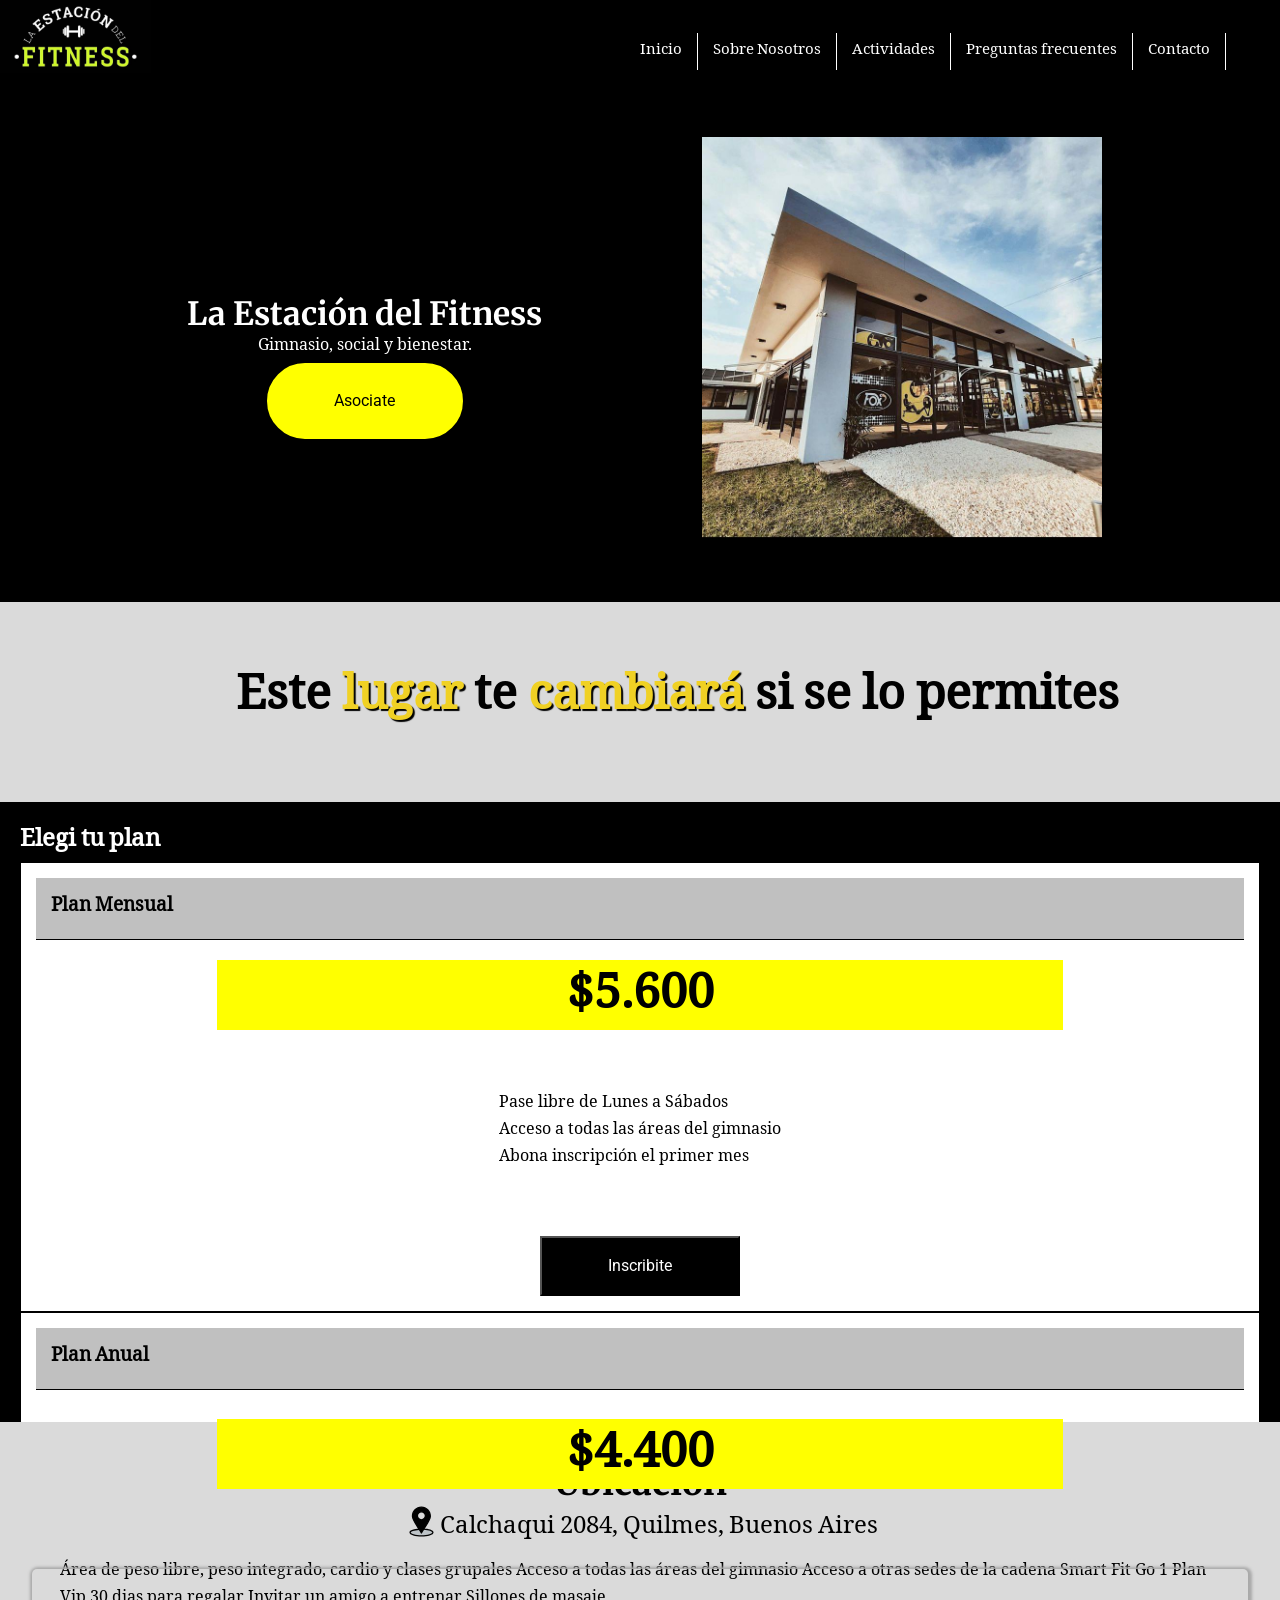
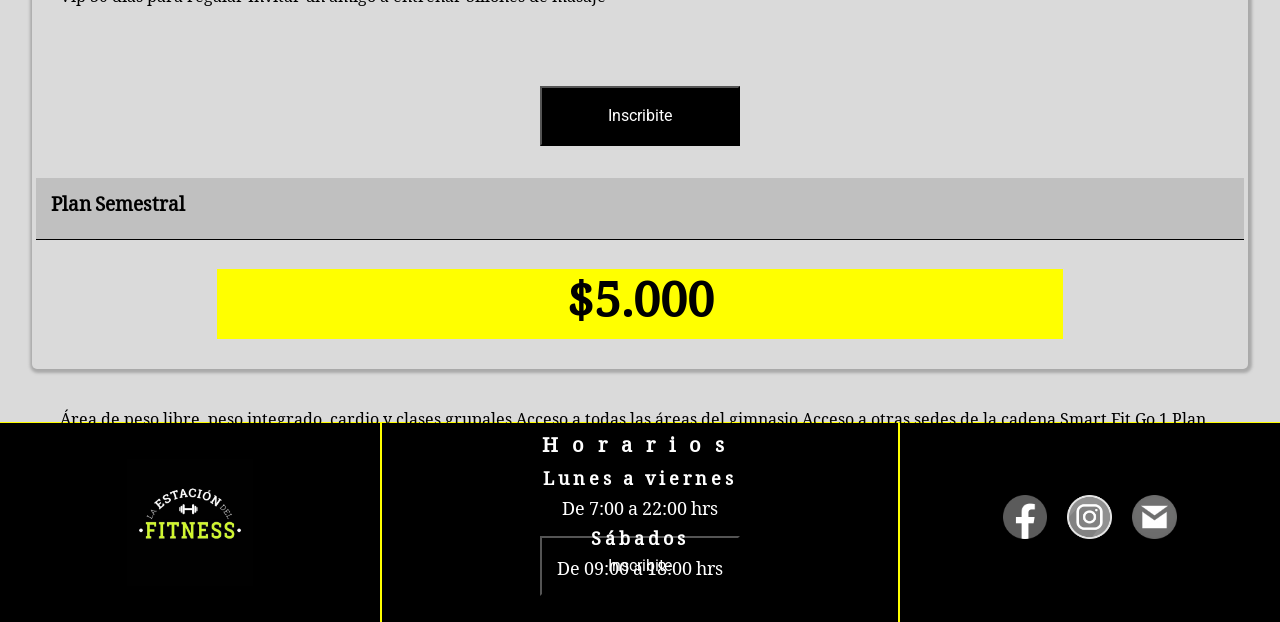
==== index.html @ 8109c22e "add readme" ====
<!DOCTYPE html>
<html lang="es">
<head>
    <meta charset="UTF-8">
    <meta http-equiv="X-UA-Compatible" content="IE=edge">
    <meta name="viewport" content="width=device-width, initial-scale=1.0">
    <link rel="stylesheet" href="./css/styles.css" type="text/css"/>
    <link rel="preconnect" href="https://fonts.googleapis.com">
    <link rel="preconnect" href="https://fonts.gstatic.com" crossorigin>
    <link href="https://fonts.googleapis.com/css2?family=Merriweather:wght@900&family=Noto+Serif+Ahom&family=Roboto:wght@700&display=swap" rel="stylesheet">
    <title>Inicio</title>
    <link rel="stylesheet" href="./bootstrap/css/bootstrap.min.css" type="text/css"/>
    <link rel="icon" type="image/png" sizes="32x32" href="./images/favicon-32x32.png">
    

</head>
<body>
    <header>
        <a href="#">
            <img class="logo" src="./images/logonav.jpeg" alt="la estación del fitness" >
        </a>
        <nav class="barradenav">  
            <ul class="menu">
                <li><a href="index.html">Inicio </a>  </li>
                <li><a href="./pages/sobrenosotros.html">Sobre Nosotros </a>  </li>
                <li><a href="./pages/horarios.html">Actividades</a>  </li>
                <li><a href="./pages/faq.html">Preguntas frecuentes </a>  </li>
                <li><a href="./pages/contacto.html">Contacto </a> </li>
            </ul>
        </nav>
    </header>

    <!--seccion 1  presentacion-->
    <main class="primerinicio">
        <div id="titulo">
            <h1> La Estación del Fitness </h1>
            <p> Gimnasio, social y bienestar.</p>
            <button class="asociate"> Asociate </button>
        </div>
        <div class="imageninic">
            <img src="./images/ftini.jpeg" alt="foto del Gimnasio por fuera">
        </div>
    </main>

    <!--seccion 2, frase -->
    <section class="frase">
        <h2 class="textfrase"> Este <span class="yellow"> lugar </span> te <span class="yellow">cambiará </span> si se lo
            permites </h2>
    </section>


    <section class="conteiner planes">
        
        <div class="row justify-content-around text-center">
            <h2 class="pb-4" style="color: white;"> Elegi tu plan </h2>
            <div class=" p-0  pb-3 col-md-3 col-10 plan">
                <h3 class="color-cont pt-3"  > Plan Mensual </h3>
                <h2 class="price"> $5.600</h2> 
                     <p class="plandesc">  Pase libre de Lunes a Sábados
                    <br>
                    Acceso a todas las áreas del gimnasio
                    <br> 
                    Abona inscripción el primer mes</p>
                <button class="suscribe"> Inscribite </button>
            </div>
            <div class=" p-0 pb-3 col-md-4 col-10 plan">
                <h3  class="color-cont pt-3"> Plan Anual </h3>
                <h2 class="price"> $4.400</h2> 
                <p class="plandesc"> Área de peso libre, peso integrado, cardio y clases grupales

                    Acceso a todas las áreas del gimnasio
                    
                    Acceso a otras sedes de la cadena
                    
                    Smart Fit Go
                    
                    1 Plan Vip 30 dias para regalar
                    
                    Invitar un amigo a entrenar
                    
                    Sillones de masaje</p>
              <button class="suscribe"> Inscribite </button>

            </div>
            <div class="p-0 pb-3 col-md-3 col-10 plan">
                <h3  class="color-cont pt-3"> Plan Semestral </h3>  
                <h2 class="price"> $5.000</h2> 
                <p class="plandesc">
                    Área de peso libre, peso integrado, cardio y clases grupales
                
                    Acceso a todas las áreas del gimnasio
                
                    Acceso a otras sedes de la cadena
                
                    Smart Fit Go
                
                    1 Plan Vip 30 dias para regalar
                
                    Invitar un amigo a entrenar
                
                   
                </p>
                <button class="suscribe"> Inscribite </button>
  
            </div>
        </div>
    </section>


    <!-- Sección 4, ubicacion-->

    <section class="ubicacion">
       
        <div class="textubi">
            <h1> Ubicación</h1>
            <p class="contmap">
                <object data="./svg/location.svg" width="37" height="48"> </object>
        
                Calchaqui 2084, Quilmes, Buenos Aires
            </p>
        </div>
        
        <iframe class="mapa" src="https://www.google.com/maps/embed?pb=!1m18!1m12!1m3!1d3278.3575849874655!2d-58.28972338504735!3d-34.74658407257781!2m3!1f0!2f0!3f0!3m2!1i1024!2i768!4f13.1!3m3!1m2!1s0x95a32d96494617e9%3A0x972786e48674038!2sLa%20Estacion%20del%20Fitness!5e0!3m2!1ses-419!2sar!4v1677552877747!5m2!1ses-419!2sar" width="95%" height="400" style="border:0;" allowfullscreen="" loading="lazy" referrerpolicy="no-referrer-when-downgrade"></iframe>
       
    </section>


    <!-- footer dividido en 3 -->
        <footer>
            <!--logo -->
            <div class="imgb">
                <img src="./images/foto footer.jpeg" alt="logo la estacion" />
            </div>
            <!--horarios -->
            <div class="horario">
                <h3 class="titulohora"> Horarios</h3>
               
                <div class="timing">
                    <p> <span class="bold">Lunes a viernes</span> 
                        <br />
                        De 7:00 a 22:00 hrs
                        <br />
                        <span class="bold">Sábados</span>
                        <br>
                        De 09:00 a 18:00 hrs
                    </p>
                </div>
            </div>
         <!-- Aca van los logos de las redes con los sitios-->
            <div class="redes">
                <ul class="logos">
                    <li><a href="https://www.facebook.com/laestaciondelfitness/"><img src="./images/logofacebook.png"> </a> </li>
                    <li> <a href="https://www.instagram.com/laestaciondelfitness/?hl=es"><img src="./images/logoinstagram.png"> </a></li>
                    <li> <a href="https://mail.google.com/mail/u/0/#inbox?compose=GTvVlcSDbgwrLZQgXvMFlnFgGWBPthbGMtQdnLrNNsRrsMptcCsTjrXwWnxBNKFkZntnCSpPJJZlg"> <img src="./images/logogmail.png"> </a> </li>
                </ul>
            </div>
        </footer>

</body>    
</html>
---- css/styles.css ----
*{
    margin: 0px;
    padding: 0px;
    box-sizing: border-box;
    max-width: 1440 px;
}

body{
    background-color: #000 !important;
    color: white !important;
    font-family: 'Noto Serif Ahom', serif !important;
 
}

/********* organizacion***********
*** index ****** 
 nav
 presentacion
 frase
 frase y patio
 ubicacion
 footer

***** sobre nosotros *********
titulo
parrafo
sabias que
share

****************/

/*------------------------------------------------------------------------*/
/*index*/
/********* Parte de nav ****************/

header{
    display: flex;

}
.barradenav{
    display: flex;
    flex-direction: row;
    justify-content: center;
    align-items: center;
    box-sizing: border-box;
    width: 100%;
}

.barradenav .menu{
    display: flex;
    flex-direction: row;
    justify-content: end;
    width: 86%; 

}

.logo{
    width: 30%;
    display: block;
    height: auto;
}



.menu li {
    list-style-type: none;
    color: white;
    display: inline-block;
    font-size: 15px; 
    padding: 6px;
    margin-top: 30px;
    border-right: 1px;
    border-right-style: ridge;
    border-color: white;
    padding-right: 15px;
    padding-left: 15px;
}

a{
    color: white !important;
    text-decoration: none !important;
}

/********* Parte de presentacion ****************/

.primerinicio{
  width: 100%;
  display: flex;
  flex-direction: row;
  justify-content: center;
  align-items: center;
  padding: 18px;
  height: 529px;

}

#titulo {
    display: flex;
    flex-direction: column;
    justify-items: center;
    align-items:center;
    justify-content: center;
    width: 30%;
    padding-top: 60px;
    height: 80%;
    text-align: center;
   
}

.imageninic img{
    width: 100%;
    height: 80%;
    max-width: 400px;
}
.imageninic{
    display: flex;
    align-items: center;
    justify-content: end;
    width: 41%;
    margin-left: 40px;

}
#titulo h1{
    font-family: 'Merriweather', serif ;
}
#titulo p {
    font-family: 'Noto Serif Ahom', serif;

}

  #titulo button{
    background-color: yellow;
    border: 2px;
    border-style: solid;
    font-size: 1rem;
    width: 200px;
    height: 80px;
    border-radius: 50px !important;
    font-family: 'Roboto', sans-serif !important;
}

#titulo button:hover{
    background-color: rgb(255, 208, 0);
}

/********* Parte de Frase****************/

.frase{
    display: flex;
    width: 100%;
    height: 200px;
    
    background-color: rgb(218, 218, 218);
    color: black;
  
    text-align: center;
    justify-content: center;  
    align-items: center;
    
}

.textfrase{
    font-size: 3rem;
    font-family: 'Noto Serif Ahom', serif;
    font-weight: 600;
    left: 37px;
    position: relative;
}

.yellow{
    color: rgb(240, 209, 36);
    text-shadow: 2px 2px 1px black;
    
}

/*
.frasep{
    height: 500px;
    width: 100%;
    display: flex;
    flex-direction: row;
    justify-content: space-evenly;
    align-items: center;
    padding: 18px;
 }

.textpa{
    display: flex;
    justify-content: center;
    align-items: center;
    font-size: 1.5rem;
    height: 80%;
    width: 40%;
    margin-right: 40px;
    text-align: center;
}

.imagenpatio{
    display: flex;
    align-items: center;
    justify-content: end;
    width: 41%;
    height: 80%;
    margin-left: 40px;
}

.imagenpatio img{
    width: 100%;
    height: 80%;
    max-width: 400px;
}

*/

/* PLANES */
.planes{
    height: 580px ;
    color: black;
    
}
.color-cont{
    background-color: #c0c0c0;
    width: 100%;
    padding: 15px;
    z-index: 1;
    border-bottom: 1px solid black;
}

.plan{
    height: 450px;
    background-color: white;
    border: 1px solid #000;
    padding: 15px;
    display: flex;
    flex-direction: column;
    align-items: center;
    justify-content: space-between;
    
}
.price{
    background-color: yellow;
    width: 70%;
    height: 70px;
    display: flex;
    align-items: center;
    justify-content: center;
    z-index: 2;
    position: relative;
    bottom: 20px;
    font-size: 3rem;
   
    padding-top: 10px;

 
}
.plandesc{
    padding: 24px;
    padding-top: 0px;
}

.suscribe{
    background-color: #000;
    color: white;
    width: 200px;
    height: 60px;
    font-size: 1rem;
    font-family: 'Roboto', sans-serif !important;

}

.suscribe:hover{
    opacity: 0.7;
}



/*UBICACION */
.ubicacion{
    display: flex;
    width: 100%;
    flex-wrap: wrap;
    height: 600px;
    justify-content: center;
    align-items: center;
    text-align: center;
    background-color: rgb(218, 218, 218);
    color: black;
}


.ubicacion h1{
    display: flex;
    align-self: flex-start;
    justify-self: center;
    
}


.contmap{
    display: flex;
    width: 100%;
   
    justify-content: center;
    align-items: center;
    text-align: center;
    background-color: rgb(218, 218, 218);
    color: black;
}

.contmap object{
    padding-bottom: 15px;
    
}

.mapa{
    position: relative;
    border-radius: 5px;
    box-shadow: 1px 1px 3px 3px darkgray;
    bottom: 30px;
}
.textubi{
    align-items: end;
    display: flex;
    justify-content: space-around;
    flex-direction: column;
    font-size: 1.5rem;
    width: 50%;
    height: 80%px;
    text-align: center;
}

.textubi h1{
    font-family: 'Merriweather', serif;
    align-self: center;
    padding-top: 15px;
}

/********* Parte de Footer****************/

footer{
    width: 100%;
    display: flex;
    height: 200px;
    align-items: center;
    justify-content: space-between;
    background-color: black;
    border-top: 1px solid yellow;
}



.imgb{
    width: 33%;
    height: 100%; 
    display: flex;
    align-items: center;
    justify-content: center;
}
footer img{
    width: inherit;
}

.horario{
    display: flex;
    flex-direction: column;
    justify-content: center;
    align-items: center;
    width: 45%;
    height: 100%;
    padding-bottom: 25px;
   
    text-align: center;
    border-left: 2px solid yellow;
    border-right: 2px solid yellow;
 
}
.titulohora{
    width: 70%;
    font-weight: 900;
    letter-spacing: 14px;
    font-size: 20px;
    text-transform:capitalize;
    align-self: center;
}

.bold{
    font-weight: 700;
    letter-spacing: 4px;
}

.timing{
    font-size: 18px;
    width: 100%;
    margin-top: 1px;
   
}
.redes{
    display: flex;
    justify-content: space-between;
    align-items: center;
    flex-direction: row;
    width: 33%;
}
.redes .logos{
    display: flex;
    justify-content: center;
    align-items: center;
    list-style-type: none;
      
}
.logos img{
   width: 100%;
   padding: 10px;
}

.logos li{
    width: 17%;
}

/****** SOBRE NOSOTROS *****/
.conteiner{
    margin: 20px;
   
   
}


.title {
    display: flex;
   width: 100%;
   align-items: center;
   justify-content: center;
   font-family: 'Merriweather', serif;
   font-size: 41px; 
   background-color: yellow;
   color: #000;
   text-align: center;
   margin-top: 20px;
   height: 90px;
}

.text {
    font-size: 25px;
}


.sn{
    
    height: 500px;
    width: 100%;
    display: flex;
    justify-content: center;
    align-items: center;
    
}

.sobrenos{
    
    width: 50%;
    height: 90%;
    font-weight: 700;  
}

.sabiasq{
    margin-top: 30px;
    font-size: 20px; 
}

.imagencont{
    width: 41%;
    height: 90%;
    align-self: flex-start;
    margin-left: 40px;
    max-width: 500px;
}
.imagencont img{
    width: 100%;
    height: 100%;
    
}


.titusab{
    width: 50%;
    background-color: yellow;
    color: black;
}
.cajasab{
    background-color: rgb(255, 254, 254);
    color: black;
    width: 50%;
    padding: 10px;
    box-sizing: border-box;
}
.share{
    margin-top: 30px;
    font-size: 20px; 
}

/***** HORARIOS ****/
.gridarea{
    display: grid;
    grid-template-areas: 
    "header"  
    "titulo" 
    "grilla" 
    "footer";
}
.tit{
    grid-area: titulo;
}
header{
    grid-area: header;
}
.foot{
    grid-area: footer;
}

.grid{
    grid-area: grilla;
    display: grid;
    grid-template-columns: 1fr 1fr 1fr;
    grid-template-rows: repeat(3, 30%) ;
    margin: 50px;
    align-items: center;
    justify-items: center;
    grid-gap: 70px;
    column-gap: 90px;
  
}
.item{
    width: 100%;
    height: 100%;
    text-align: justify;
    display: flex;
    align-items: center;
    flex-direction: column;

}
.text_item{
    text-align: center;
    margin: 15px;
    margin-bottom: 5px;
}
.itemimg{
    width: 250px;
    height: 200px;
}



/**** PREGUNTAS FRECUENTES***/

.pregs{
    margin: 15px;

    margin-top: 6px;
    margin-left: 90px;
}

.pregunta{
    background-color: rgb(255, 254, 254);
    color: black;
    width: 50%;
    margin-top: 15px;
    margin-left: 30px;
    height: 35px;
    font-size: 1.3rem;
    
}
.pregunta p{
    padding-left:  8px;
    padding: 5px;
    margin: 5px;
}


/************ CONTACTO *******/

.cuadro {
    background-color: rgb(252, 252, 35);
    color: black;
    height: 400px;
    width: 500px;
    margin-top: 10px;
    text-transform: uppercase;
    font-weight: 600;
 
   
    
}

form{
    position: relative;
    display: block;
    text-align: left;
    font-size: 18px;
    padding: 10px;
}

textarea{
    height: 100px;
    width: 500px;
}
 
input{
    height: 30px;
    width: 500px;
}

#boton{
    height: 30px;;
    width: 70px;
    margin: 10px;
    color: white;
    background-color: rgb(13, 15, 8);
}

#boton:hover{
    background-color: darkgray;
}


/* MEDIA QUERIES SIZES*/

@media (max-width:576px ) {
    header{
        display: none;
    }
    /** INICIO **/
    .imageninic{
        display: none;
    }
    .primerinicio{
        height: 400px;
    }
    #titulo{
        width: 100%;
    }
    .frase{
        height: 200px;
    }
    .textfrase{
        font-size: 30px;
    }
    .frasep{
        flex-direction: column;
    }
    .textpa{
        height: auto;
        width: auto;
        margin-right: 0px;
        font-size: 1rem;
    }
    .imagenpatio{
        margin-left: 0px;
        
    }
    .planes{
        height: auto;
    }
    .textubi{
        width: auto;
    }



/** ACTIVIDADES**/
.grid{
    grid-template-columns: 100%;
    grid-template-rows: repeat(9, 15%);
}


}
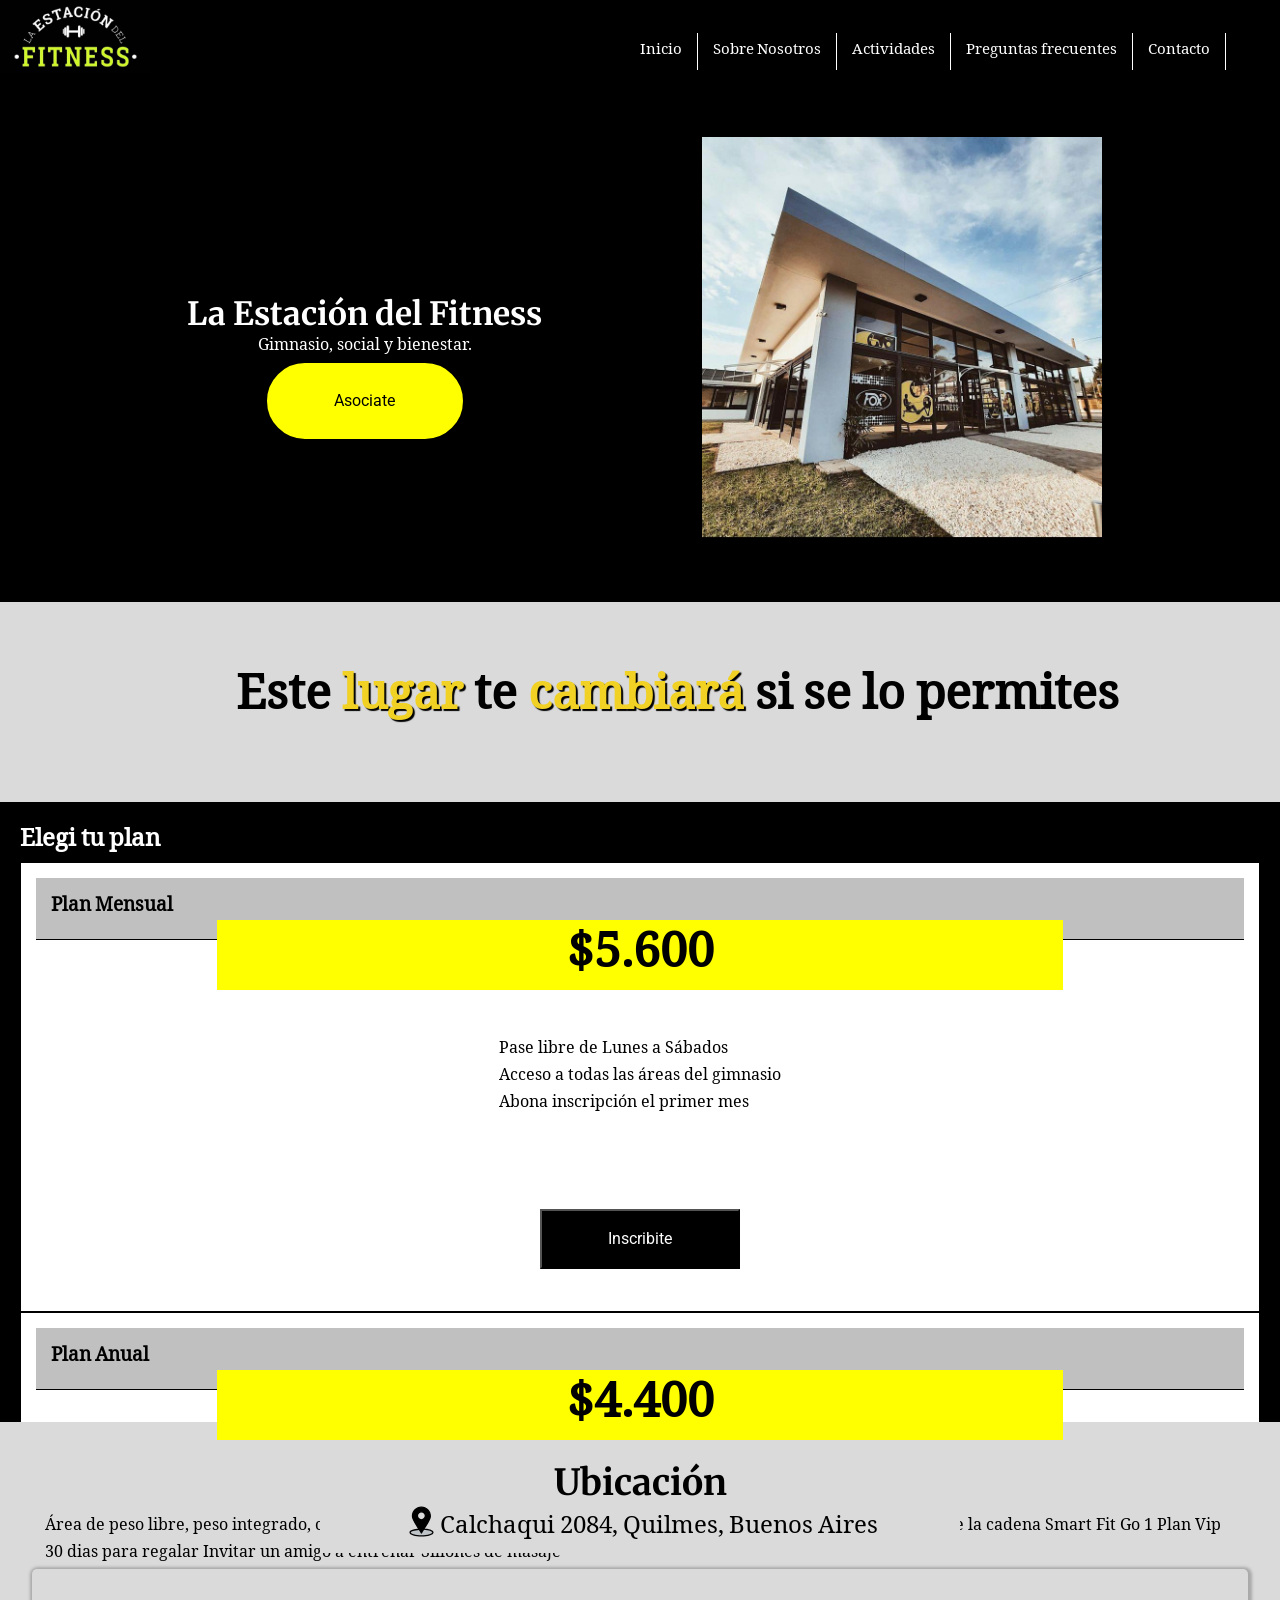
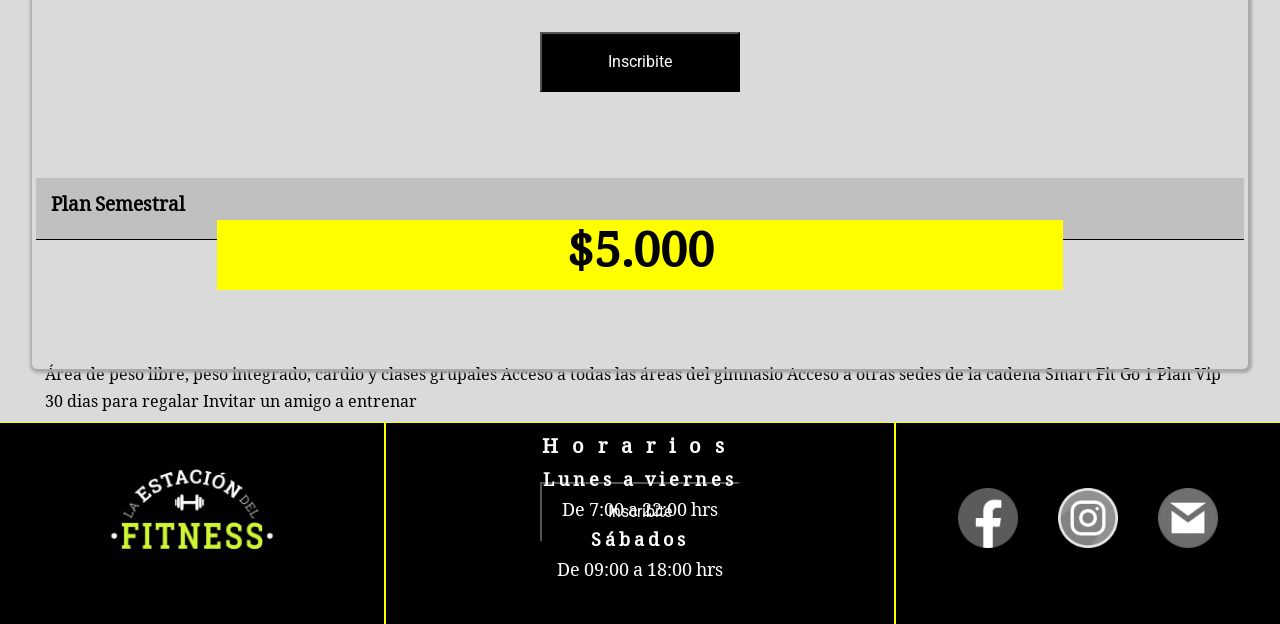
==== commit 333b4fca: "nav y media queries" ====
--- a/index.html
+++ b/index.html
@@ -55,36 +55,45 @@
             <h2 class="pb-4" style="color: white;"> Elegi tu plan </h2>
             <div class=" p-0  pb-3 col-md-3 col-10 plan">
                 <h3 class="color-cont pt-3"  > Plan Mensual </h3>
-                <h2 class="price"> $5.600</h2> 
+                <h2 class="price price1"> $5.600</h2> 
+                <div class="contenidoplan"> 
                      <p class="plandesc">  Pase libre de Lunes a Sábados
                     <br>
                     Acceso a todas las áreas del gimnasio
                     <br> 
-                    Abona inscripción el primer mes</p>
+                    Abona inscripción el primer mes
+                <br>
+                <br>
+                <br>
+                </p>
                 <button class="suscribe"> Inscribite </button>
+
+                </div>
             </div>
             <div class=" p-0 pb-3 col-md-4 col-10 plan">
                 <h3  class="color-cont pt-3"> Plan Anual </h3>
-                <h2 class="price"> $4.400</h2> 
-                <p class="plandesc"> Área de peso libre, peso integrado, cardio y clases grupales
-
-                    Acceso a todas las áreas del gimnasio
-                    
-                    Acceso a otras sedes de la cadena
-                    
-                    Smart Fit Go
-                    
-                    1 Plan Vip 30 dias para regalar
-                    
-                    Invitar un amigo a entrenar
-                    
-                    Sillones de masaje</p>
-              <button class="suscribe"> Inscribite </button>
-
+                <h2 class="price price2"> $4.400</h2> 
+                <div class="contenidoplan">
+                    <p class="plandesc"> Área de peso libre, peso integrado, cardio y clases grupales
+                
+                        Acceso a todas las áreas del gimnasio
+                
+                        Acceso a otras sedes de la cadena
+                
+                        Smart Fit Go
+                
+                        1 Plan Vip 30 dias para regalar
+                
+                        Invitar un amigo a entrenar
+                
+                        Sillones de masaje</p>
+                    <button class="suscribe"> Inscribite </button>
+                </div>
             </div>
             <div class="p-0 pb-3 col-md-3 col-10 plan">
                 <h3  class="color-cont pt-3"> Plan Semestral </h3>  
-                <h2 class="price"> $5.000</h2> 
+                <h2 class="price price3"> $5.000</h2> 
+                <div class="contenidoplan"> 
                 <p class="plandesc">
                     Área de peso libre, peso integrado, cardio y clases grupales
                 
@@ -101,7 +110,7 @@
                    
                 </p>
                 <button class="suscribe"> Inscribite </button>
-  
+            </div> 
             </div>
         </div>
     </section>
--- a/css/styles.css
+++ b/css/styles.css
@@ -44,6 +44,7 @@
     align-items: center;
     box-sizing: border-box;
     width: 100%;
+    flex-wrap: wrap;
 }
 
 .barradenav .menu{
@@ -234,7 +235,7 @@
     display: flex;
     flex-direction: column;
     align-items: center;
-    justify-content: space-between;
+    justify-content: flex-start;
     
 }
 .price{
@@ -253,9 +254,18 @@
 
  
 }
+
 .plandesc{
-    padding: 24px;
+    padding: 9px;
     padding-top: 0px;
+}
+
+.contenidoplan{
+    display: flex;
+    flex-direction: column;
+    align-items: center;
+   justify-content: space-evenly;
+   height: 100%;
 }
 
 .suscribe{
@@ -339,25 +349,31 @@
 
 footer{
     width: 100%;
-    display: flex;
-    height: 200px;
-    align-items: center;
-    justify-content: space-between;
+    display: grid;
+    grid-template-areas:
+            "logo   logo   horarios horarios horarios horarios social  social "
+            "logo   logo   horarios horarios horarios horarios social  social "
+            "logo   logo   horarios horarios horarios horarios social  social "
+            "logo   logo   horarios horarios horarios horarios social  social "
+            
+        ;
+    align-items: center;
     background-color: black;
     border-top: 1px solid yellow;
+    grid-template-columns: 30% 40% 30%;
 }
 
 
 
 .imgb{
-    width: 33%;
+   
     height: 100%; 
     display: flex;
     align-items: center;
     justify-content: center;
 }
 footer img{
-    width: inherit;
+    max-width: 200px;
 }
 
 .horario{
@@ -365,17 +381,14 @@
     flex-direction: column;
     justify-content: center;
     align-items: center;
-    width: 45%;
     height: 100%;
     padding-bottom: 25px;
-   
     text-align: center;
     border-left: 2px solid yellow;
     border-right: 2px solid yellow;
  
 }
 .titulohora{
-    width: 70%;
     font-weight: 900;
     letter-spacing: 14px;
     font-size: 20px;
@@ -390,16 +403,16 @@
 
 .timing{
     font-size: 18px;
-    width: 100%;
+    
     margin-top: 1px;
    
 }
 .redes{
     display: flex;
-    justify-content: space-between;
+    justify-content: center;
     align-items: center;
     flex-direction: row;
-    width: 33%;
+    
 }
 .redes .logos{
     display: flex;
@@ -411,11 +424,13 @@
 .logos img{
    width: 100%;
    padding: 10px;
+   max-width: 80px;
 }
 
 .logos li{
-    width: 17%;
-}
+    margin: 0px 10px 0px 10px;
+}
+
 
 /****** SOBRE NOSOTROS *****/
 .conteiner{
@@ -622,54 +637,144 @@
 
 
 /* MEDIA QUERIES SIZES*/
-
-@media (max-width:576px ) {
-    header{
+@media (max-width:576px) {
+
+    /** INICIO **/
+    .imageninic {
         display: none;
     }
-    /** INICIO **/
-    .imageninic{
-        display: none;
-    }
-    .primerinicio{
+
+    .primerinicio {
         height: 400px;
     }
-    #titulo{
+
+    #titulo {
         width: 100%;
     }
-    .frase{
+
+    .frase {
         height: 200px;
     }
-    .textfrase{
-        font-size: 30px;
-    }
-    .frasep{
+
+    .textfrase {
+        font-size: 26px;
+        left: 0px;
+    }
+
+    .frasep {
         flex-direction: column;
     }
-    .textpa{
+
+    .textpa {
         height: auto;
         width: auto;
         margin-right: 0px;
         font-size: 1rem;
     }
-    .imagenpatio{
+
+    .imagenpatio {
         margin-left: 0px;
+
+    }
+
+    .plan {
+        margin-bottom: 41px;
+    }
+
+    .planes {
+        height: auto;
+    }
+
+    .textubi {
+        width: auto;
+    }
+
+    /** ACTIVIDADES**/
+    .grid {
+        grid-template-columns: 11fr;
+        grid-template-rows: repeat(9, 13fr);
+        grid-gap: 8px;
+    }
+
+    .title {
+        font-size: 30px;
+        height: 64px;
+    }
+
+
+    /******FOOTER******/
+
+    footer{
+        display: grid;
+        grid-template-areas:
+            "logo   logo   horarios "
+            "logo   logo   horarios "
+            "social social  social  "
+        ;
+        grid-template-columns: 20% 17%;
+    }
+
+    .horario {
+        border: none;
+        grid-area: horarios;
+        text-align: left;
+        align-items: flex-start;
+        margin-left: 10px;
+        padding-bottom: 0px;
+        margin: 10px;
         
     }
-    .planes{
-        height: auto;
-    }
-    .textubi{
-        width: auto;
-    }
-
-
-
-/** ACTIVIDADES**/
-.grid{
-    grid-template-columns: 100%;
-    grid-template-rows: repeat(9, 15%);
-}
-
-
+
+    .titulohora {
+        font-size: 18px;
+        align-self: start;
+    }
+
+    .timing {
+        font-size: 13px;
+    }
+
+    .imgb {
+        grid-area: logo;
+
+    }
+
+    footer img {
+        width: 98%;
+    }
+
+    .redes {
+        grid-area: social;
+        justify-content: start;
+    }
+
+    .logos li {
+
+
+        margin: 0px 20px 0px 20px
+    }
+
+    .logos img {
+        max-width: 50px;
+    }
+
+
+   /**BARRA DE NAV */
+   header{
+    flex-direction: row;
+    flex-wrap: wrap;
+   }
+   .barradenav{
+    width: auto;
+   }
+   .barradenav .menu{
+    width: auto;
+        flex-direction: column;
+
+   }
+   .menu li {
+
+     display: block;
+     justify-content: start;   
+   }
 }
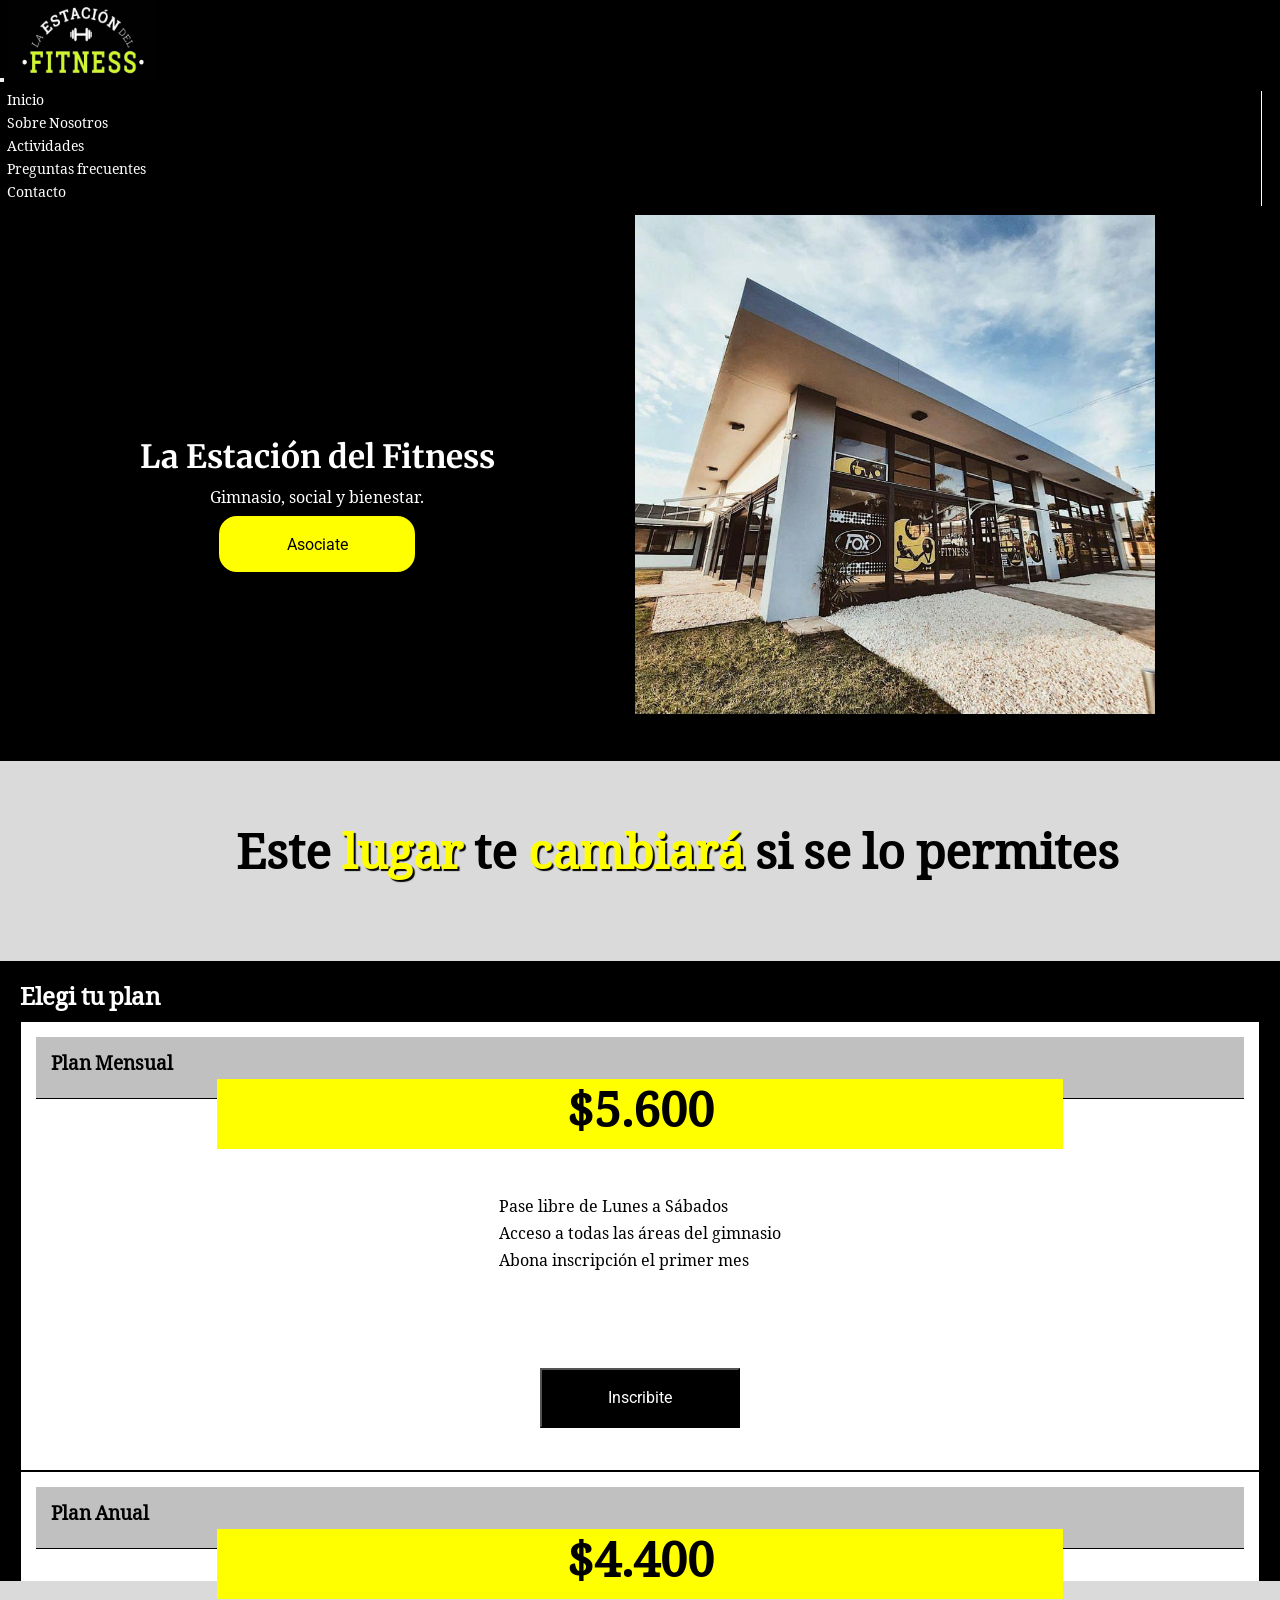
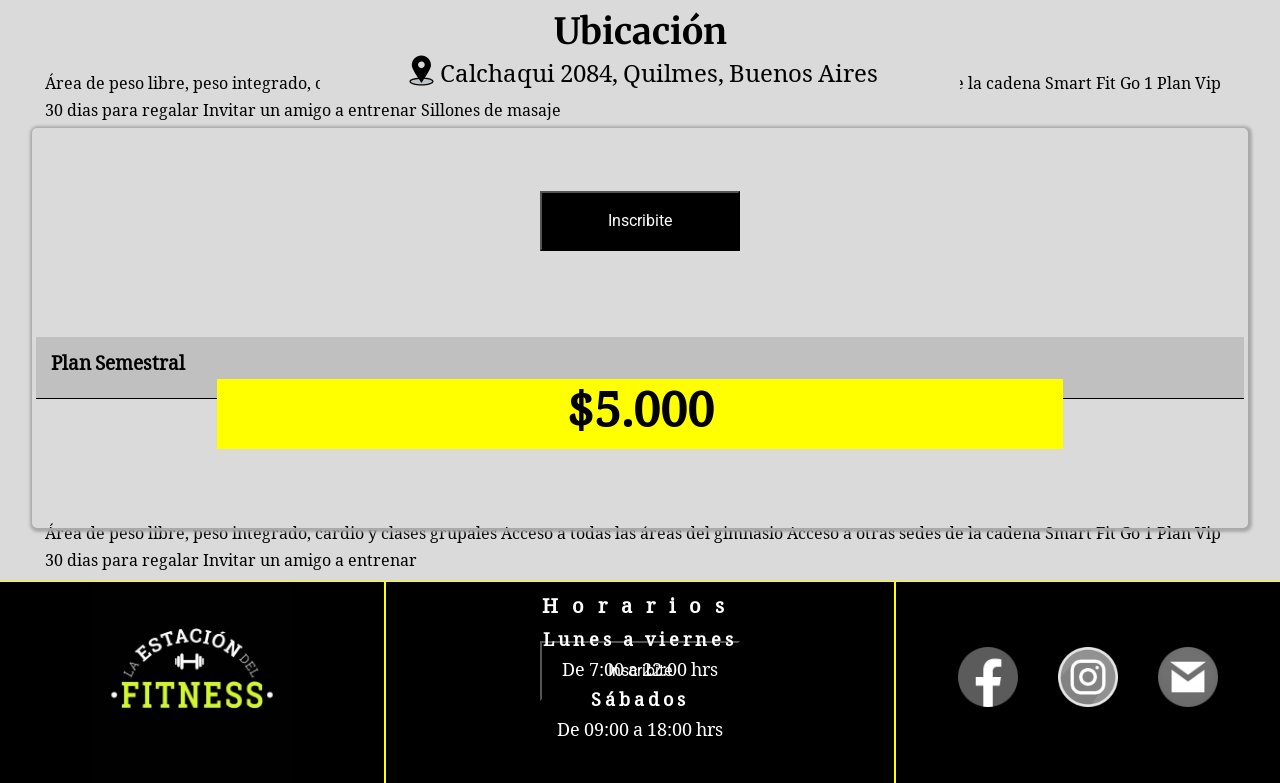
==== commit 02949822: "preguntas frecuentes y sass" ====
--- a/index.html
+++ b/index.html
@@ -4,35 +4,60 @@
     <meta charset="UTF-8">
     <meta http-equiv="X-UA-Compatible" content="IE=edge">
     <meta name="viewport" content="width=device-width, initial-scale=1.0">
-    <link rel="stylesheet" href="./css/styles.css" type="text/css"/>
     <link rel="preconnect" href="https://fonts.googleapis.com">
     <link rel="preconnect" href="https://fonts.gstatic.com" crossorigin>
     <link href="https://fonts.googleapis.com/css2?family=Merriweather:wght@900&family=Noto+Serif+Ahom&family=Roboto:wght@700&display=swap" rel="stylesheet">
-    <title>Inicio</title>
+    <title> Inicio | La Estación del Fitness </title>
     <link rel="stylesheet" href="./bootstrap/css/bootstrap.min.css" type="text/css"/>
+    <link rel="stylesheet" href="./styles/css/styles.css" type="text/css"/>
     <link rel="icon" type="image/png" sizes="32x32" href="./images/favicon-32x32.png">
     
+<meta name="description" content="Información del gimnasio La Estación del Fitness">
+<meta name="keywords" content="GIMNASIO, QUILMES, SALUD, INFORMACIÓN, CUOTAS, ACTIVIDADES, HORARIOS">
 
 </head>
 <body>
     <header>
-        <a href="#">
-            <img class="logo" src="./images/logonav.jpeg" alt="la estación del fitness" >
+    <nav class="navbar navbar-expand-sm navbar-light">
+        <button class="navbar-toggler custom-toggler" type="button" data-toggle="collapse" data-target="#opciones">
+          <span class="navbar-toggler-icon custom-toggler"></span>
+        </button>
+        
+        <!-- logo -->
+        <a class="navbar-brand" href="#">
+          <img src="./images/logonav.jpeg" width="150px" height="80px"> 
         </a>
-        <nav class="barradenav">  
-            <ul class="menu">
-                <li><a href="index.html">Inicio </a>  </li>
-                <li><a href="./pages/sobrenosotros.html">Sobre Nosotros </a>  </li>
-                <li><a href="./pages/horarios.html">Actividades</a>  </li>
-                <li><a href="./pages/faq.html">Preguntas frecuentes </a>  </li>
-                <li><a href="./pages/contacto.html">Contacto </a> </li>
-            </ul>
-        </nav>
+        
+        <!-- enlaces -->
+        <div class="collapse navbar-collapse" id="opciones">   
+          <ul class="navbar-nav menu">
+            <li class="nav-item">
+              <a class="nav-link" href="index.html"> Inicio</a>
+            </li>
+            <li class="nav-item">
+              <a class="nav-link" href="./pages/sobrenosotros.html">Sobre Nosotros</a>
+            </li>
+            <li class="nav-item">
+              <a class="nav-link" href="./pages/horarios.html">Actividades</a>
+            </li>
+            <li class="nav-item">
+              <a class="nav-link" href="./pages/faq.html">Preguntas frecuentes</a>
+            </li> 
+            <li class="nav-item">
+                <a class="nav-link" href="./pages/contacto.html">Contacto</a>
+            </li>            
+          </ul>
+        </div>
+      </nav>
+    
+      <script src="https://code.jquery.com/jquery-3.2.1.slim.min.js" integrity="sha384-KJ3o2DKtIkvYIK3UENzmM7KCkRr/rE9/Qpg6aAZGJwFDMVNA/GpGFF93hXpG5KkN" crossorigin="anonymous"></script>
+      <script src="https://cdnjs.cloudflare.com/ajax/libs/popper.js/1.12.9/umd/popper.min.js" integrity="sha384-ApNbgh9B+Y1QKtv3Rn7W3mgPxhU9K/ScQsAP7hUibX39j7fakFPskvXusvfa0b4Q" crossorigin="anonymous"></script>
+      <script src="https://maxcdn.bootstrapcdn.com/bootstrap/4.0.0/js/bootstrap.min.js" integrity="sha384-JZR6Spejh4U02d8jOt6vLEHfe/JQGiRRSQQxSfFWpi1MquVdAyjUar5+76PVCmYl" crossorigin="anonymous"></script>  
     </header>
-
+     
     <!--seccion 1  presentacion-->
     <main class="primerinicio">
-        <div id="titulo">
+        <div id="titulo" class="centered">
             <h1> La Estación del Fitness </h1>
             <p> Gimnasio, social y bienestar.</p>
             <button class="asociate"> Asociate </button>
@@ -49,10 +74,10 @@
     </section>
 
 
-    <section class="conteiner planes">
+    <article class="conteiner planes">
         
         <div class="row justify-content-around text-center">
-            <h2 class="pb-4" style="color: white;"> Elegi tu plan </h2>
+            <h2 class="pb-4 pt-2" style="color: white;"> Elegi tu plan </h2>
             <div class=" p-0  pb-3 col-md-3 col-10 plan">
                 <h3 class="color-cont pt-3"  > Plan Mensual </h3>
                 <h2 class="price price1"> $5.600</h2> 
@@ -113,7 +138,7 @@
             </div> 
             </div>
         </div>
-    </section>
+    </article>
 
 
     <!-- Sección 4, ubicacion-->
--- a/styles/css/styles.css
+++ b/styles/css/styles.css
@@ -0,0 +1,692 @@
+* {
+  margin: 0px;
+  padding: 0px;
+  box-sizing: border-box;
+  max-width: 1440 px;
+}
+
+.centered, .formulario, .contenedor, .sn, .title, .redes .logos, .redes, .horario, .imgb, .contmap, .ubicacion, .price, .frase, #titulo {
+  display: flex;
+  align-items: center;
+  justify-content: center;
+}
+
+body {
+  background-color: #000;
+  color: white;
+  font-family: "Noto Serif Ahom", serif;
+}
+
+/********* organizacion***********
+*** index ****** 
+ nav
+ presentacion
+ frase
+ frase y patio
+ ubicacion
+ footer
+
+***** sobre nosotros *********
+titulo
+parrafo
+sabias que
+share
+
+****************/
+/*------------------------------------------------------------------------*/
+/*index*/
+/********* Parte de nav ****************/
+header {
+  display: flex;
+}
+
+.navbar {
+  width: 100%;
+}
+
+.menu li {
+  font-size: 14px;
+  margin-right: 18px;
+  border-right: 1px;
+  border-right-style: ridge;
+  border-color: white;
+  padding-right: 15px;
+  padding-left: 7px;
+}
+
+.nav-link {
+  color: white !important;
+}
+
+.custom-toggler .navbar-toggler-icon {
+  background-image: url("data:image/svg+xml;charset=utf8,%3Csvg viewBox='0 0 32 32' xmlns='http://www.w3.org/2000/svg'%3E%3Cpath stroke='white' stroke-width='2' stroke-linecap='round' stroke-miterlimit='10' d='M4 8h24M4 16h24M4 24h24'/%3E%3C/svg%3E");
+}
+
+.navbar-collapse {
+  justify-content: end;
+}
+
+a {
+  color: white;
+  text-decoration: none;
+}
+
+/********* Parte de presentacion ****************/
+.primerinicio {
+  display: flex;
+  align-items: center;
+  justify-content: space-evenly;
+  width: 100%;
+  flex-direction: row;
+  height: 529px;
+  margin-bottom: 26px;
+}
+
+#titulo {
+  flex-direction: column;
+  justify-items: center;
+  width: 30%;
+  padding-top: 60px;
+  height: 80%;
+  text-align: center;
+}
+
+.imageninic img {
+  width: 520px;
+  height: 500px;
+  max-width: 520px;
+}
+
+#titulo h1 {
+  font-family: "Merriweather", serif;
+  margin: 10px;
+}
+
+#titulo p {
+  font-family: "Noto Serif Ahom", serif;
+}
+
+#titulo button {
+  background-color: yellow;
+  border: 2px;
+  border-style: solid;
+  font-size: 1rem;
+  width: 200px;
+  height: 60px;
+  border-radius: 20px;
+  font-family: "Roboto", sans-serif;
+}
+
+#titulo button:hover {
+  background-color: rgb(255, 208, 0);
+}
+
+/********* Parte de Frase****************/
+.frase {
+  width: 100%;
+  height: 200px;
+  background-color: rgb(218, 218, 218);
+  color: black;
+  text-align: center;
+}
+
+.textfrase {
+  font-size: 3rem;
+  font-family: "Noto Serif Ahom", serif;
+  font-weight: 600;
+  left: 37px;
+  position: relative;
+}
+
+.yellow {
+  color: yellow;
+  text-shadow: 2px 2px 1px black;
+}
+
+/* PLANES */
+.planes {
+  height: 580px;
+  color: black;
+}
+
+.color-cont {
+  background-color: #c0c0c0;
+  width: 100%;
+  padding: 15px;
+  z-index: 1;
+  border-bottom: 1px solid black;
+}
+
+.plan {
+  height: 450px;
+  background-color: white;
+  border: 1px solid #000;
+  padding: 15px;
+  display: flex;
+  flex-direction: column;
+  align-items: center;
+  justify-content: flex-start;
+}
+
+.price {
+  background-color: yellow;
+  width: 70%;
+  height: 70px;
+  z-index: 2;
+  position: relative;
+  bottom: 20px;
+  font-size: 3rem;
+  padding-top: 10px;
+}
+
+.plandesc {
+  padding: 9px;
+  padding-top: 0px;
+}
+
+.contenidoplan {
+  display: flex;
+  flex-direction: column;
+  align-items: center;
+  justify-content: space-evenly;
+  height: 100%;
+}
+
+.suscribe {
+  background-color: #000;
+  color: white;
+  width: 200px;
+  height: 60px;
+  font-size: 1rem;
+  font-family: "Roboto", sans-serif;
+}
+
+.suscribe:hover {
+  opacity: 0.7;
+}
+
+/*UBICACION */
+.ubicacion {
+  width: 100%;
+  flex-wrap: wrap;
+  height: 600px;
+  text-align: center;
+  background-color: rgb(218, 218, 218);
+  color: black;
+}
+
+.ubicacion h1 {
+  display: flex;
+  align-self: flex-start;
+  justify-self: center;
+}
+
+.contmap {
+  width: 100%;
+  text-align: center;
+  background-color: rgb(218, 218, 218);
+  color: black;
+}
+
+.contmap object {
+  padding-bottom: 15px;
+}
+
+.mapa {
+  border-radius: 5px;
+  box-shadow: 1px 1px 3px 3px darkgray;
+  margin-bottom: 40px;
+}
+
+.textubi {
+  align-items: end;
+  display: flex;
+  justify-content: space-around;
+  flex-direction: column;
+  font-size: 1.5rem;
+  width: 50%;
+  height: 80% px;
+  text-align: center;
+}
+
+.textubi h1 {
+  font-family: "Merriweather", serif;
+  align-self: center;
+  padding-top: 15px;
+}
+
+/********* Parte de Footer****************/
+footer {
+  width: 100%;
+  display: grid;
+  grid-template-columns: 1fr 2fr 1fr;
+  align-items: center;
+  background-color: black;
+  border-top: 1px solid yellow;
+  grid-template-columns: 30% 40% 30%;
+}
+
+.imgb {
+  height: 100%;
+}
+
+footer img {
+  max-width: 200px;
+}
+
+.horario {
+  flex-direction: column;
+  height: 100%;
+  padding-bottom: 25px;
+  text-align: center;
+  border-left: 2px solid yellow;
+  border-right: 2px solid yellow;
+}
+
+.titulohora {
+  font-weight: 900;
+  letter-spacing: 14px;
+  font-size: 20px;
+  text-transform: capitalize;
+  align-self: center;
+}
+
+.bold {
+  font-weight: 700;
+  letter-spacing: 4px;
+}
+
+.timing {
+  font-size: 18px;
+  margin-top: 1px;
+}
+
+.redes {
+  flex-direction: row;
+}
+
+.redes .logos {
+  list-style-type: none;
+}
+
+.logos img {
+  width: 100%;
+  padding: 10px;
+  max-width: 80px;
+}
+
+.logos li {
+  margin: 0px 10px 0px 10px;
+}
+
+/****** SOBRE NOSOTROS *****/
+.conteiner {
+  margin: 20px;
+}
+
+.title {
+  width: 100%;
+  font-family: "Merriweather", serif;
+  font-size: 41px;
+  background-color: yellow;
+  color: #000;
+  text-align: center;
+  margin-top: 20px;
+  height: 90px;
+}
+
+.text {
+  font-size: 25px;
+}
+
+.sn {
+  height: 500px;
+  width: 100%;
+}
+
+.sobrenos {
+  width: 50%;
+  height: 90%;
+  font-weight: 700;
+}
+
+.sabiasq {
+  margin-top: 30px;
+  font-size: 20px;
+}
+
+.imagencont {
+  width: 41%;
+  height: 90%;
+  align-self: flex-start;
+  margin-left: 40px;
+  max-width: 500px;
+}
+
+.imagencont img {
+  width: 100%;
+  height: 100%;
+}
+
+.titusab {
+  width: 100%;
+  background-color: yellow;
+  color: black;
+  padding: 15px;
+}
+
+.cajasab {
+  background-color: rgb(255, 254, 254);
+  color: black;
+  width: 100%;
+  padding: 10px;
+  box-sizing: border-box;
+}
+
+.share {
+  margin-top: 30px;
+  font-size: 40px;
+}
+
+.contenedor {
+  background: url("/images/share.jpeg") no-repeat center center fixed;
+  background-size: cover;
+  height: 90vh;
+  max-height: 500px;
+  text-align: center;
+  text-shadow: 3px 3px 3px #000;
+}
+
+/***** HORARIOS ****/
+.grid {
+  display: grid;
+  grid-template-columns: 1fr 1fr 1fr;
+  margin: 50px;
+  align-items: center;
+  justify-items: center;
+  grid-gap: 70px;
+  column-gap: 90px;
+}
+
+.item {
+  width: 100%;
+  height: 100%;
+  text-align: justify;
+  display: flex;
+  align-items: center;
+  flex-direction: column;
+}
+
+.text_item {
+  text-align: center;
+  margin: 15px;
+  margin-bottom: 5px;
+}
+
+.itemimg {
+  width: 250px;
+  height: 200px;
+}
+
+/**** PREGUNTAS FRECUENTES***/
+.video-responsive {
+  height: 31.5vw;
+  width: 56vw;
+}
+
+@media (max-width: 800px) {
+  .video-responsive {
+    height: 50vw;
+    width: 88vw;
+  }
+}
+input[type=checkbox] {
+  display: none;
+}
+
+.lbl-toggle {
+  display: block;
+  font-weight: normal;
+  font-size: 18px;
+  text-align: left;
+  padding: 1rem;
+  color: #FFFFFF;
+  background: rgba(216, 181, 158, 0);
+  cursor: pointer;
+  border-radius: 7px;
+  transition: all 0.25s ease-out;
+  font-weight: 300;
+}
+
+.lbl-toggle:hover {
+  color: #DDD;
+}
+
+.lbl-toggle::before {
+  content: " ";
+  display: inline-block;
+  border-top: 5px solid transparent;
+  border-bottom: 5px solid transparent;
+  border-left: 5px solid currentColor;
+  vertical-align: middle;
+  margin-right: 0.7rem;
+  transform: translateY(-2px);
+  transition: transform 0.2s ease-out;
+}
+
+.toggle:checked + .lbl-toggle::before {
+  transform: rotate(90deg) translateX(-3px);
+}
+
+.collapsible-content {
+  max-height: 0px;
+  overflow: hidden;
+  transition: max-height 0.25s ease-in-out;
+}
+
+.toggle:checked + .lbl-toggle + .collapsible-content {
+  max-height: 350px;
+}
+
+.toggle:checked + .lbl-toggle {
+  border-bottom-right-radius: 0;
+  border-bottom-left-radius: 0;
+}
+
+.collapsible-content .content-inner {
+  background: grey;
+  border-bottom: 1px solid rgb(225, 206, 194);
+  padding: 0.5rem 1rem;
+  color: white;
+}
+
+.collapsible-content p {
+  margin-bottom: 0;
+  font-weight: 300;
+}
+
+.backgroundCustom {
+  background-image: url(https://d2r9epyceweg5n.cloudfront.net/stores/002/143/026/rte/backgroundimg.png);
+  background-position: 50% 50%;
+  background-repeat: no-repeat;
+  background-size: cover;
+}
+
+/************ CONTACTO *******/
+.cuadro {
+  background-color: rgb(252, 252, 35);
+  color: black;
+  margin-top: 10px;
+  text-transform: uppercase;
+  font-weight: 600;
+  padding: 10px;
+}
+
+.formulario {
+  text-align: left;
+  font-size: 18px;
+  padding: 10px;
+}
+
+form {
+  position: relative;
+  display: block;
+}
+
+textarea {
+  height: 100px;
+  width: 100%;
+}
+
+input {
+  height: 30px;
+  width: 100%;
+}
+
+#boton {
+  height: 30px;
+  width: 70px;
+  margin: 10px;
+  color: white;
+  background-color: rgb(13, 15, 8);
+}
+
+#boton:hover {
+  background-color: darkgray;
+}
+
+.ubi {
+  margin-top: 30px;
+}
+
+.containerubi {
+  margin-top: 30px;
+  margin: 10px;
+  text-align: center;
+}
+
+/* MEDIA QUERIES SIZES*/
+@media (max-width: 576px) {
+  /** INICIO **/
+  .imageninic img {
+    width: 244px;
+    height: 250px;
+    margin-bottom: 70px;
+  }
+  .primerinicio {
+    gap: 25px;
+    flex-direction: column;
+  }
+  #titulo {
+    width: 100%;
+  }
+  .frase {
+    height: 160px;
+  }
+  .textfrase {
+    font-size: 26px;
+    left: 0px;
+  }
+  .frasep {
+    flex-direction: column;
+  }
+  .textpa {
+    height: auto;
+    width: auto;
+    margin-right: 0px;
+    font-size: 1rem;
+  }
+  .imagenpatio {
+    margin-left: 0px;
+  }
+  .plan {
+    margin-bottom: 41px;
+  }
+  .planes {
+    height: auto;
+  }
+  .textubi {
+    width: auto;
+  }
+  /*****SOBRE NOSOTROS********/
+  .sn {
+    height: auto;
+    flex-wrap: wrap;
+  }
+  .sobrenos {
+    width: auto;
+    text-align: center;
+    font-size: 17px;
+  }
+  .imagencont {
+    width: auto;
+    height: auto;
+    margin-left: 0px;
+  }
+  /** ACTIVIDADES**/
+  .grid {
+    grid-template-columns: 11fr;
+    grid-template-rows: repeat(9, 13fr);
+    grid-gap: 8px;
+    margin: 30px;
+  }
+  .title {
+    font-size: 30px;
+    height: 64px;
+  }
+  /******FOOTER******/
+  footer {
+    display: grid;
+    grid-template-areas: "logo   logo   horarios " "logo   logo   horarios " "social social  social  ";
+    grid-template-columns: 20% 17%;
+  }
+  .horario {
+    border: none;
+    grid-area: horarios;
+    text-align: left;
+    align-items: flex-start;
+    margin-left: 10px;
+    padding-bottom: 0px;
+    margin: 10px;
+  }
+  .titulohora {
+    font-size: 18px;
+    align-self: start;
+  }
+  .timing {
+    font-size: 13px;
+  }
+  .imgb {
+    grid-area: logo;
+  }
+  footer img {
+    width: 98%;
+  }
+  .redes {
+    grid-area: social;
+  }
+  .logos li {
+    margin: 0px 20px 0px 20px;
+  }
+  .logos img {
+    max-width: 50px;
+  }
+  /**BARRA DE NAV */
+  .menu li {
+    border: 0px;
+    font-size: 12px;
+    margin-top: 8px;
+    display: block;
+    justify-content: start;
+  }
+  .navbar-brand img {
+    width: 100px;
+    height: 50px;
+  }
+  /*****SOBRE NOSOTROS***/
+  .cajasab {
+    text-align: center;
+  }
+}
+
+/*# sourceMappingURL=styles.css.map */
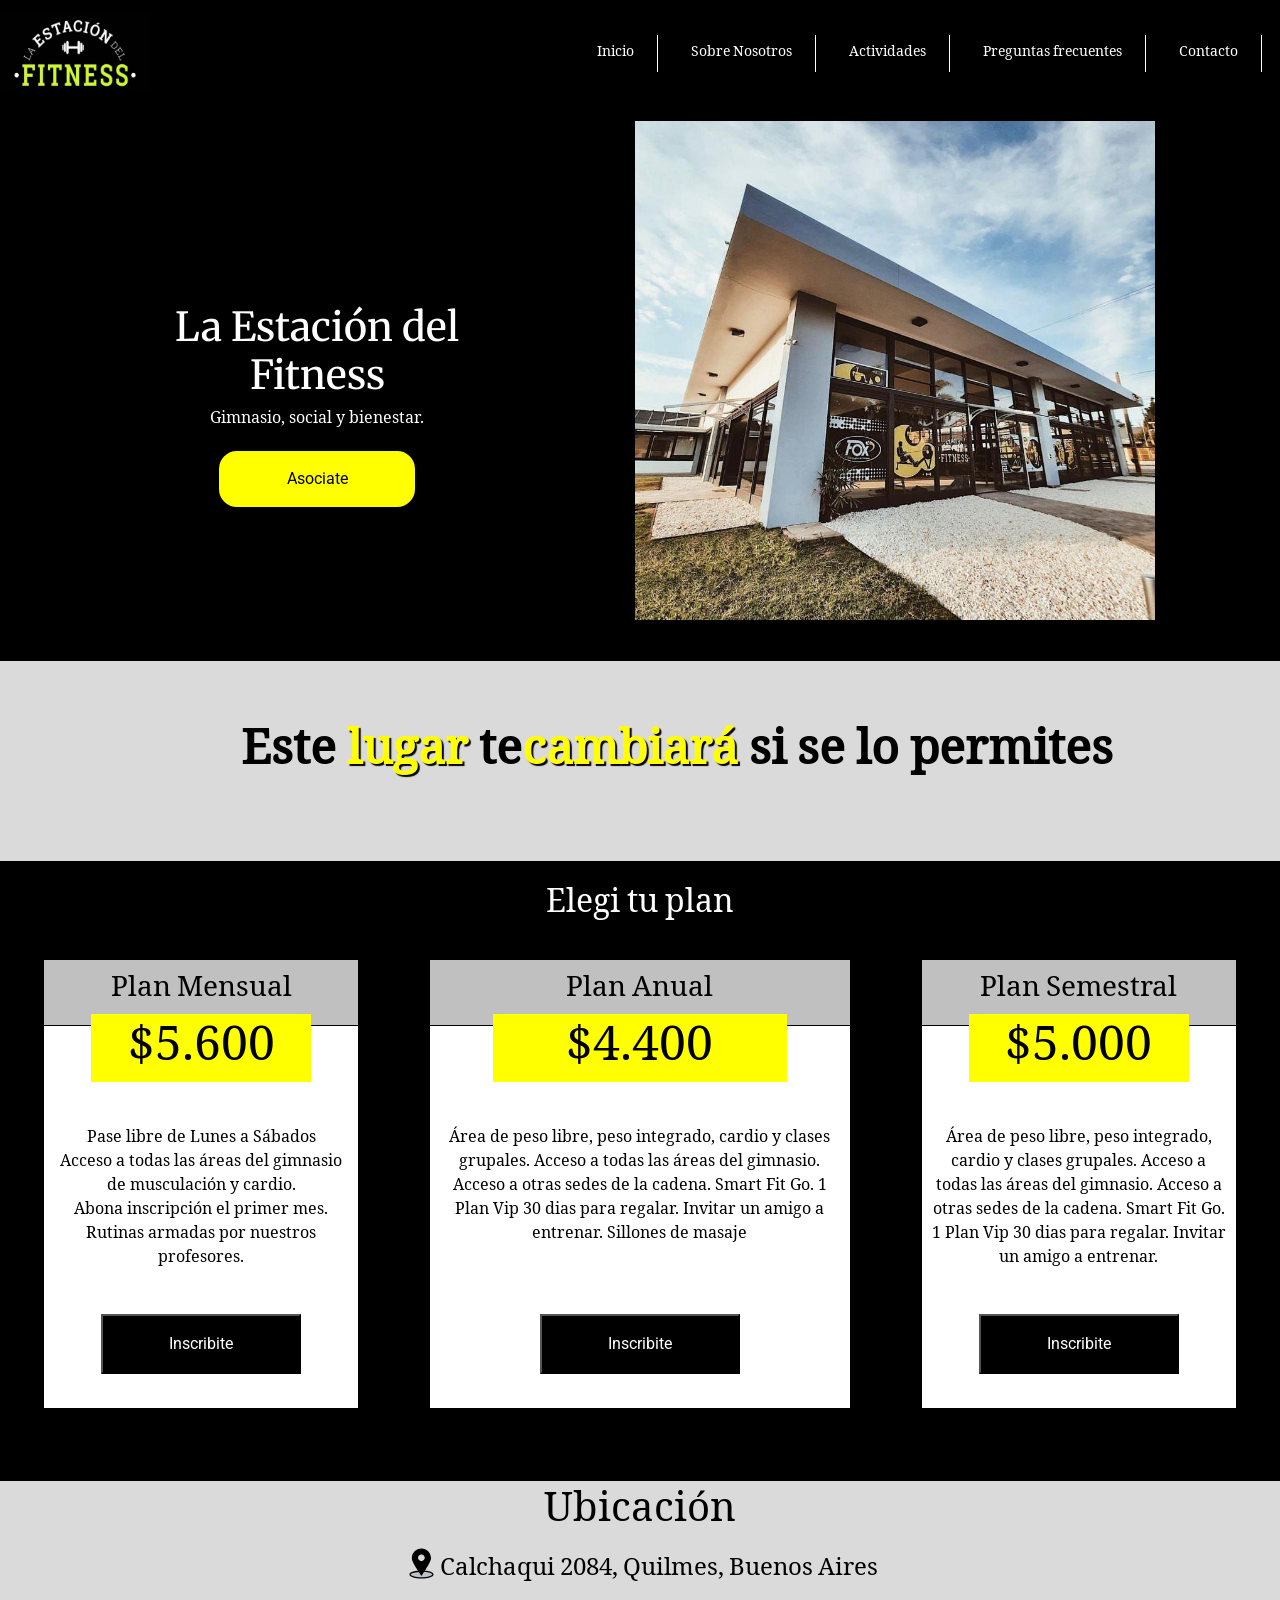
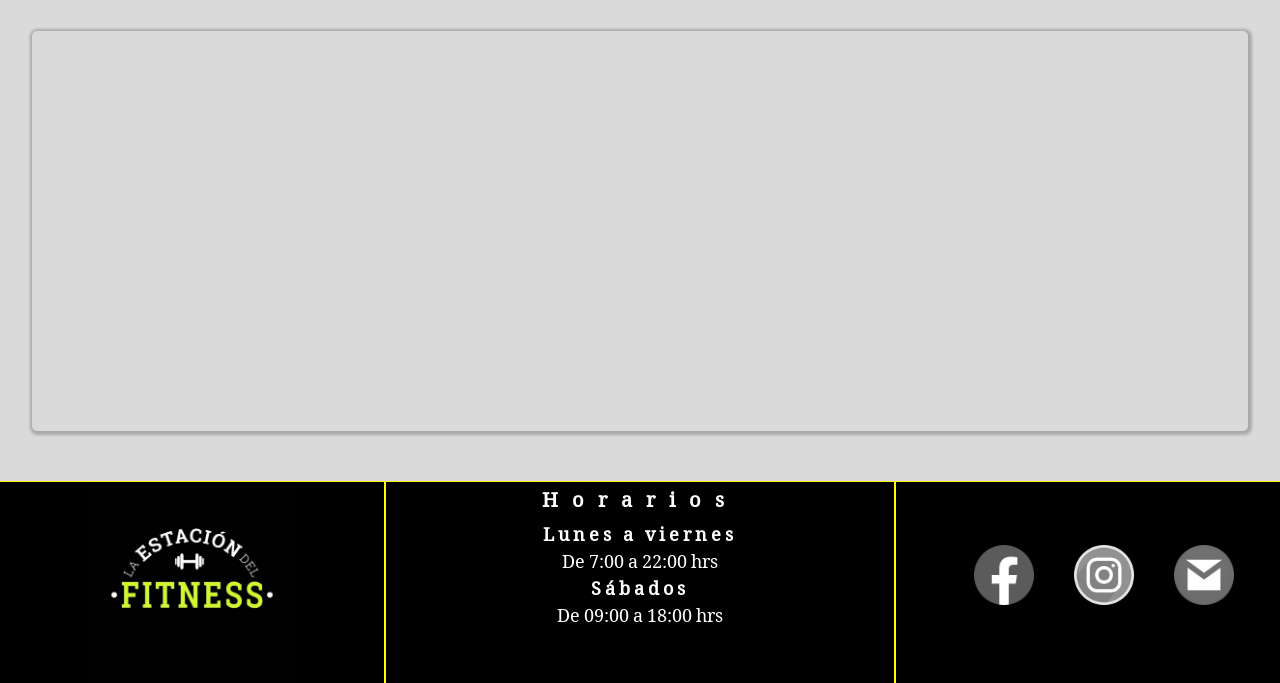
==== commit 9a62f4ac: "ultimo update" ====
--- a/index.html
+++ b/index.html
@@ -6,189 +6,164 @@
     <meta name="viewport" content="width=device-width, initial-scale=1.0">
     <link rel="preconnect" href="https://fonts.googleapis.com">
     <link rel="preconnect" href="https://fonts.gstatic.com" crossorigin>
-    <link href="https://fonts.googleapis.com/css2?family=Merriweather:wght@900&family=Noto+Serif+Ahom&family=Roboto:wght@700&display=swap" rel="stylesheet">
+    <link
+        href="https://fonts.googleapis.com/css2?family=Merriweather:wght@900&family=Noto+Serif+Ahom&family=Roboto:wght@700&display=swap"
+        rel="stylesheet">
     <title> Inicio | La Estación del Fitness </title>
-    <link rel="stylesheet" href="./bootstrap/css/bootstrap.min.css" type="text/css"/>
-    <link rel="stylesheet" href="./styles/css/styles.css" type="text/css"/>
+    <link href="https://cdn.jsdelivr.net/npm/bootstrap@5.3.0-alpha2/dist/css/bootstrap.min.css" rel="stylesheet"
+        integrity="sha384-aFq/bzH65dt+w6FI2ooMVUpc+21e0SRygnTpmBvdBgSdnuTN7QbdgL+OapgHtvPp" crossorigin="anonymous">
+    <link rel="stylesheet" href="./styles/css/styles.css" type="text/css" />
     <link rel="icon" type="image/png" sizes="32x32" href="./images/favicon-32x32.png">
-    
-<meta name="description" content="Información del gimnasio La Estación del Fitness">
-<meta name="keywords" content="GIMNASIO, QUILMES, SALUD, INFORMACIÓN, CUOTAS, ACTIVIDADES, HORARIOS">
+    <meta name="description" content="Información del gimnasio La Estación del Fitness">
+    <meta name="keywords" content="Gimnasio, Quilmes, Salud, Información, Cuotas, Actividades, Horarios">
+</head>
 
-</head>
 <body>
     <header>
-    <nav class="navbar navbar-expand-sm navbar-light">
-        <button class="navbar-toggler custom-toggler" type="button" data-toggle="collapse" data-target="#opciones">
-          <span class="navbar-toggler-icon custom-toggler"></span>
-        </button>
-        
-        <!-- logo -->
-        <a class="navbar-brand" href="#">
-          <img src="./images/logonav.jpeg" width="150px" height="80px"> 
-        </a>
-        
-        <!-- enlaces -->
-        <div class="collapse navbar-collapse" id="opciones">   
-          <ul class="navbar-nav menu">
-            <li class="nav-item">
-              <a class="nav-link" href="index.html"> Inicio</a>
-            </li>
-            <li class="nav-item">
-              <a class="nav-link" href="./pages/sobrenosotros.html">Sobre Nosotros</a>
-            </li>
-            <li class="nav-item">
-              <a class="nav-link" href="./pages/horarios.html">Actividades</a>
-            </li>
-            <li class="nav-item">
-              <a class="nav-link" href="./pages/faq.html">Preguntas frecuentes</a>
-            </li> 
-            <li class="nav-item">
-                <a class="nav-link" href="./pages/contacto.html">Contacto</a>
-            </li>            
-          </ul>
+        <nav class="navbar navbar-expand-sm navbar-light">
+            <button class="navbar-toggler custom-toggler" type="button" data-toggle="collapse" data-target="#opciones">
+                <span class="navbar-toggler-icon custom-toggler"></span>
+            </button>
+
+            <!-- logo -->
+            <a class="navbar-brand" href="#">
+                <img src="./images/logonav.jpeg" width="150px" height="80px" alt="logo la estacion del fitness">
+            </a>
+
+            <!-- enlaces -->
+            <div class="collapse navbar-collapse" id="opciones">
+                <ul class="navbar-nav menu">
+                    <li class="nav-item"><a class="nav-link" href="index.html"> Inicio</a></li>
+                    <li class="nav-item"> <a class="nav-link" href="./pages/sobrenosotros.html">Sobre Nosotros</a></li>
+                    <li class="nav-item"><a class="nav-link" href="./pages/horarios.html">Actividades</a> </li>
+                    <li class="nav-item"><a class="nav-link" href="./pages/faq.html">Preguntas frecuentes</a></li>
+                    <li class="nav-item"> <a class="nav-link" href="./pages/contacto.html">Contacto</a></li>
+                </ul>
+            </div>
+        </nav>
+    </header>
+
+    <!--seccion 1  presentacion-->
+    <main>
+        <section class="primerinicio">
+            <div id="titulo" class="centered fade-in is-inViewport" data-transition="fade-in-up">
+                <h1> La Estación del Fitness </h1>
+                <p> Gimnasio, social y bienestar.</p>
+                <button class="asociate"> Asociate </button>
+            </div>
+            <div class="imageninic">
+                <img class="fade-in is-inViewport" data-transition="fade-in-up" src="./images/ftini.jpeg" alt="foto del Gimnasio por fuera">
+            </div>
+        </section>
+
+        <!--seccion 2, frase -->
+        <div class="frase">
+            <h2 class="textfrase is-inViewport" data-transition="fade-in-up"> Este <span class="yellow"> lugar </span>te<span class="yellow">cambiará </span> si se lo permites </h2>
         </div>
-      </nav>
-    
-      <script src="https://code.jquery.com/jquery-3.2.1.slim.min.js" integrity="sha384-KJ3o2DKtIkvYIK3UENzmM7KCkRr/rE9/Qpg6aAZGJwFDMVNA/GpGFF93hXpG5KkN" crossorigin="anonymous"></script>
-      <script src="https://cdnjs.cloudflare.com/ajax/libs/popper.js/1.12.9/umd/popper.min.js" integrity="sha384-ApNbgh9B+Y1QKtv3Rn7W3mgPxhU9K/ScQsAP7hUibX39j7fakFPskvXusvfa0b4Q" crossorigin="anonymous"></script>
-      <script src="https://maxcdn.bootstrapcdn.com/bootstrap/4.0.0/js/bootstrap.min.js" integrity="sha384-JZR6Spejh4U02d8jOt6vLEHfe/JQGiRRSQQxSfFWpi1MquVdAyjUar5+76PVCmYl" crossorigin="anonymous"></script>  
-    </header>
-     
-    <!--seccion 1  presentacion-->
-    <main class="primerinicio">
-        <div id="titulo" class="centered">
-            <h1> La Estación del Fitness </h1>
-            <p> Gimnasio, social y bienestar.</p>
-            <button class="asociate"> Asociate </button>
-        </div>
-        <div class="imageninic">
-            <img src="./images/ftini.jpeg" alt="foto del Gimnasio por fuera">
-        </div>
-    </main>
 
-    <!--seccion 2, frase -->
-    <section class="frase">
-        <h2 class="textfrase"> Este <span class="yellow"> lugar </span> te <span class="yellow">cambiará </span> si se lo
-            permites </h2>
-    </section>
-
-
-    <article class="conteiner planes">
-        
-        <div class="row justify-content-around text-center">
-            <h2 class="pb-4 pt-2" style="color: white;"> Elegi tu plan </h2>
-            <div class=" p-0  pb-3 col-md-3 col-10 plan">
-                <h3 class="color-cont pt-3"  > Plan Mensual </h3>
-                <h2 class="price price1"> $5.600</h2> 
-                <div class="contenidoplan"> 
-                     <p class="plandesc">  Pase libre de Lunes a Sábados
-                    <br>
-                    Acceso a todas las áreas del gimnasio
-                    <br> 
-                    Abona inscripción el primer mes
-                <br>
-                <br>
-                <br>
-                </p>
-                <button class="suscribe"> Inscribite </button>
-
+        <!--seccion 3 planes -->
+        <section class="conteiner planes">
+            <div class="row justify-content-around text-center">
+                <h2 class="pb-4 pt-2 white"> Elegi tu plan </h2>
+                <div class=" p-0  pb-3 col-md-3 col-10 plan">
+                    <h3 class="color-cont pt-3"> Plan Mensual </h3>
+                    <h2 class="price price1"> $5.600</h2>
+                    <div class="contenidoplan">
+                        <p class="plandesc"> Pase libre de Lunes a Sábados <br>
+                            Acceso a todas las áreas del gimnasio de musculación y cardio. <br>
+                            Abona inscripción el primer mes.
+                            Rutinas armadas por nuestros profesores.
+                        </p>
+                        <button class="suscribe"> Inscribite </button>
+                    </div>
+                </div>
+                <div class=" p-0 pb-3 col-md-4 col-10 plan">
+                    <h3 class="color-cont pt-3"> Plan Anual </h3>
+                    <h2 class="price price2"> $4.400</h2>
+                    <div class="contenidoplan">
+                        <p class="plandesc"> Área de peso libre, peso integrado, cardio y clases grupales.
+                            Acceso a todas las áreas del gimnasio.
+                            Acceso a otras sedes de la cadena.
+                            Smart Fit Go.
+                            1 Plan Vip 30 dias para regalar.
+                            Invitar un amigo a entrenar.
+                            Sillones de masaje
+                        </p>
+                        <button class="suscribe mt-4"> Inscribite </button>
+                    </div>
+                </div>
+                <div class="p-0 pb-3 col-md-3 col-10 plan">
+                    <h3 class="color-cont pt-3"> Plan Semestral </h3>
+                    <h2 class="price price3"> $5.000</h2>
+                    <div class="contenidoplan">
+                        <p class="plandesc">
+                            Área de peso libre, peso integrado, cardio y clases grupales.
+                            Acceso a todas las áreas del gimnasio.
+                            Acceso a otras sedes de la cadena.
+                            Smart Fit Go.
+                            1 Plan Vip 30 dias para regalar.
+                            Invitar un amigo a entrenar.
+                        </p>
+                        <button class="suscribe"> Inscribite </button>
+                    </div>
                 </div>
             </div>
-            <div class=" p-0 pb-3 col-md-4 col-10 plan">
-                <h3  class="color-cont pt-3"> Plan Anual </h3>
-                <h2 class="price price2"> $4.400</h2> 
-                <div class="contenidoplan">
-                    <p class="plandesc"> Área de peso libre, peso integrado, cardio y clases grupales
-                
-                        Acceso a todas las áreas del gimnasio
-                
-                        Acceso a otras sedes de la cadena
-                
-                        Smart Fit Go
-                
-                        1 Plan Vip 30 dias para regalar
-                
-                        Invitar un amigo a entrenar
-                
-                        Sillones de masaje</p>
-                    <button class="suscribe"> Inscribite </button>
-                </div>
+        </section>
+        <!-- Sección 4, ubicacion-->
+        <section class="ubicacion">
+            <div class="textubi">
+                <h3 class="h1"> Ubicación</h3>
+                <p class="contmap">
+                    <object data="./svg/location.svg" width="37" height="48"> </object>
+                    Calchaqui 2084, Quilmes, Buenos Aires
+                </p>
             </div>
-            <div class="p-0 pb-3 col-md-3 col-10 plan">
-                <h3  class="color-cont pt-3"> Plan Semestral </h3>  
-                <h2 class="price price3"> $5.000</h2> 
-                <div class="contenidoplan"> 
-                <p class="plandesc">
-                    Área de peso libre, peso integrado, cardio y clases grupales
-                
-                    Acceso a todas las áreas del gimnasio
-                
-                    Acceso a otras sedes de la cadena
-                
-                    Smart Fit Go
-                
-                    1 Plan Vip 30 dias para regalar
-                
-                    Invitar un amigo a entrenar
-                
-                   
+            <iframe class="mapa"src="https://www.google.com/maps/embed?pb=!1m18!1m12!1m3!1d3278.3575849874655!2d-58.28972338504735!3d-34.74658407257781!2m3!1f0!2f0!3f0!3m2!1i1024!2i768!4f13.1!3m3!1m2!1s0x95a32d96494617e9%3A0x972786e48674038!2sLa%20Estacion%20del%20Fitness!5e0!3m2!1ses-419!2sar!4v1677552877747!5m2!1ses-419!2sar" width="95%" height="400" style="border:0;" allowfullscreen="" loading="lazy"referrerpolicy="no-referrer-when-downgrade"></iframe>
+        </section>
+    </main>
+    <!-- footer dividido en 3 -->
+    <footer>
+        <!--logo -->
+        <div class="imgb">
+            <img src="./images/foto footer.jpeg" alt="logo la estacion" />
+        </div>
+        <!--horarios -->
+        <div class="horario">
+            <h3 class="titulohora"> Horarios</h3>
+            <div class="timing">
+                <p> <span class="bold">Lunes a viernes</span><br />
+                    De 7:00 a 22:00 hrs<br/>
+                    <span class="bold">Sábados</span><br>
+                    De 09:00 a 18:00 hrs
                 </p>
-                <button class="suscribe"> Inscribite </button>
-            </div> 
             </div>
         </div>
-    </article>
-
-
-    <!-- Sección 4, ubicacion-->
-
-    <section class="ubicacion">
-       
-        <div class="textubi">
-            <h1> Ubicación</h1>
-            <p class="contmap">
-                <object data="./svg/location.svg" width="37" height="48"> </object>
-        
-                Calchaqui 2084, Quilmes, Buenos Aires
-            </p>
-        </div>
-        
-        <iframe class="mapa" src="https://www.google.com/maps/embed?pb=!1m18!1m12!1m3!1d3278.3575849874655!2d-58.28972338504735!3d-34.74658407257781!2m3!1f0!2f0!3f0!3m2!1i1024!2i768!4f13.1!3m3!1m2!1s0x95a32d96494617e9%3A0x972786e48674038!2sLa%20Estacion%20del%20Fitness!5e0!3m2!1ses-419!2sar!4v1677552877747!5m2!1ses-419!2sar" width="95%" height="400" style="border:0;" allowfullscreen="" loading="lazy" referrerpolicy="no-referrer-when-downgrade"></iframe>
-       
-    </section>
-
-
-    <!-- footer dividido en 3 -->
-        <footer>
-            <!--logo -->
-            <div class="imgb">
-                <img src="./images/foto footer.jpeg" alt="logo la estacion" />
-            </div>
-            <!--horarios -->
-            <div class="horario">
-                <h3 class="titulohora"> Horarios</h3>
-               
-                <div class="timing">
-                    <p> <span class="bold">Lunes a viernes</span> 
-                        <br />
-                        De 7:00 a 22:00 hrs
-                        <br />
-                        <span class="bold">Sábados</span>
-                        <br>
-                        De 09:00 a 18:00 hrs
-                    </p>
-                </div>
-            </div>
-         <!-- Aca van los logos de las redes con los sitios-->
-            <div class="redes">
-                <ul class="logos">
-                    <li><a href="https://www.facebook.com/laestaciondelfitness/"><img src="./images/logofacebook.png"> </a> </li>
-                    <li> <a href="https://www.instagram.com/laestaciondelfitness/?hl=es"><img src="./images/logoinstagram.png"> </a></li>
-                    <li> <a href="https://mail.google.com/mail/u/0/#inbox?compose=GTvVlcSDbgwrLZQgXvMFlnFgGWBPthbGMtQdnLrNNsRrsMptcCsTjrXwWnxBNKFkZntnCSpPJJZlg"> <img src="./images/logogmail.png"> </a> </li>
-                </ul>
-            </div>
-        </footer>
-
-</body>    
+        <!-- logos de las redes con los sitios-->
+        <ul class="redes logos">
+            <li><a href="https://www.facebook.com/laestaciondelfitness/"><img src="./images/logofacebook.png"></a> </li>
+            <li> <a href="https://www.instagram.com/laestaciondelfitness/?hl=es"><img src="./images/logoinstagram.png"></a></li>
+            <li> <a href="https://mail.google.com/mail/u/0/#inbox?compose=GTvVlcSDbgwrLZQgXvMFlnFgGWBPthbGMtQdnLrNNsRrsMptcCsTjrXwWnxBNKFkZntnCSpPJJZlg"><img src="./images/logogmail.png"> </a> </li>
+        </ul>
+    </footer>
+    <!--script bootstrap-->
+    <script src="https://cdn.jsdelivr.net/npm/bootstrap@5.3.0-alpha2/dist/js/bootstrap.bundle.min.js"integrity="sha384-qKXV1j0HvMUeCBQ+QVp7JcfGl760yU08IQ+GpUo5hlbpg51QRiuqHAJz8+BrxE/N" crossorigin="anonymous"></script>
+    <!--script transicion-->
+   <script>
+        const inViewport = (entries, observer) => {
+            entries.forEach(entry => {
+                entry.target.classList.toggle("is-inViewport", entry.isIntersecting);
+            });
+        };
+        const Obs = new IntersectionObserver(inViewport);
+        const obsOptions = {}; 
+        const ELs_inViewport = document.querySelectorAll('[data-transition]');
+        ELs_inViewport.forEach(EL => {
+            Obs.observe(EL, obsOptions);
+        });
+    </script>
+     <!--script nav-->
+    <script src="https://code.jquery.com/jquery-3.2.1.slim.min.js"integrity="sha384-KJ3o2DKtIkvYIK3UENzmM7KCkRr/rE9/Qpg6aAZGJwFDMVNA/GpGFF93hXpG5KkN"crossorigin="anonymous"></script>
+    <script src="https://cdnjs.cloudflare.com/ajax/libs/popper.js/1.12.9/umd/popper.min.js" integrity="sha384-ApNbgh9B+Y1QKtv3Rn7W3mgPxhU9K/ScQsAP7hUibX39j7fakFPskvXusvfa0b4Q"crossorigin="anonymous"></script>
+    <script src="https://maxcdn.bootstrapcdn.com/bootstrap/4.0.0/js/bootstrap.min.js"integrity="sha384-JZR6Spejh4U02d8jOt6vLEHfe/JQGiRRSQQxSfFWpi1MquVdAyjUar5+76PVCmYl"crossorigin="anonymous"></script>
+</body>
 </html>
--- a/styles/css/styles.css
+++ b/styles/css/styles.css
@@ -80,6 +80,18 @@
   flex-direction: row;
   height: 529px;
   margin-bottom: 26px;
+}
+
+[data-transition=fade-in-up] {
+  transition: all 1s ease;
+  opacity: 0;
+  transform: translateY(30px);
+}
+
+[data-transition=fade-in-up].is-inViewport {
+  transition: all 1s ease;
+  opacity: 1;
+  transform: translateY(0px);
 }
 
 #titulo {
@@ -148,6 +160,9 @@
   height: 580px;
   color: black;
 }
+.white{
+  color: white;
+}
 
 .color-cont {
   background-color: #c0c0c0;
@@ -215,10 +230,9 @@
   color: black;
 }
 
-.ubicacion h1 {
+.ubicacion h3 {
   display: flex;
-  align-self: flex-start;
-  justify-self: center;
+  align-self: center;
 }
 
 .contmap {
@@ -249,11 +263,6 @@
   text-align: center;
 }
 
-.textubi h1 {
-  font-family: "Merriweather", serif;
-  align-self: center;
-  padding-top: 15px;
-}
 
 /********* Parte de Footer****************/
 footer {
@@ -305,7 +314,7 @@
   flex-direction: row;
 }
 
-.redes .logos {
+.redes {
   list-style-type: none;
 }
 
@@ -346,7 +355,6 @@
 
 .sobrenos {
   width: 50%;
-  height: 90%;
   font-weight: 700;
 }
 
@@ -386,6 +394,7 @@
 .share {
   margin-top: 30px;
   font-size: 40px;
+  margin-bottom: 30px;
 }
 
 .contenedor {
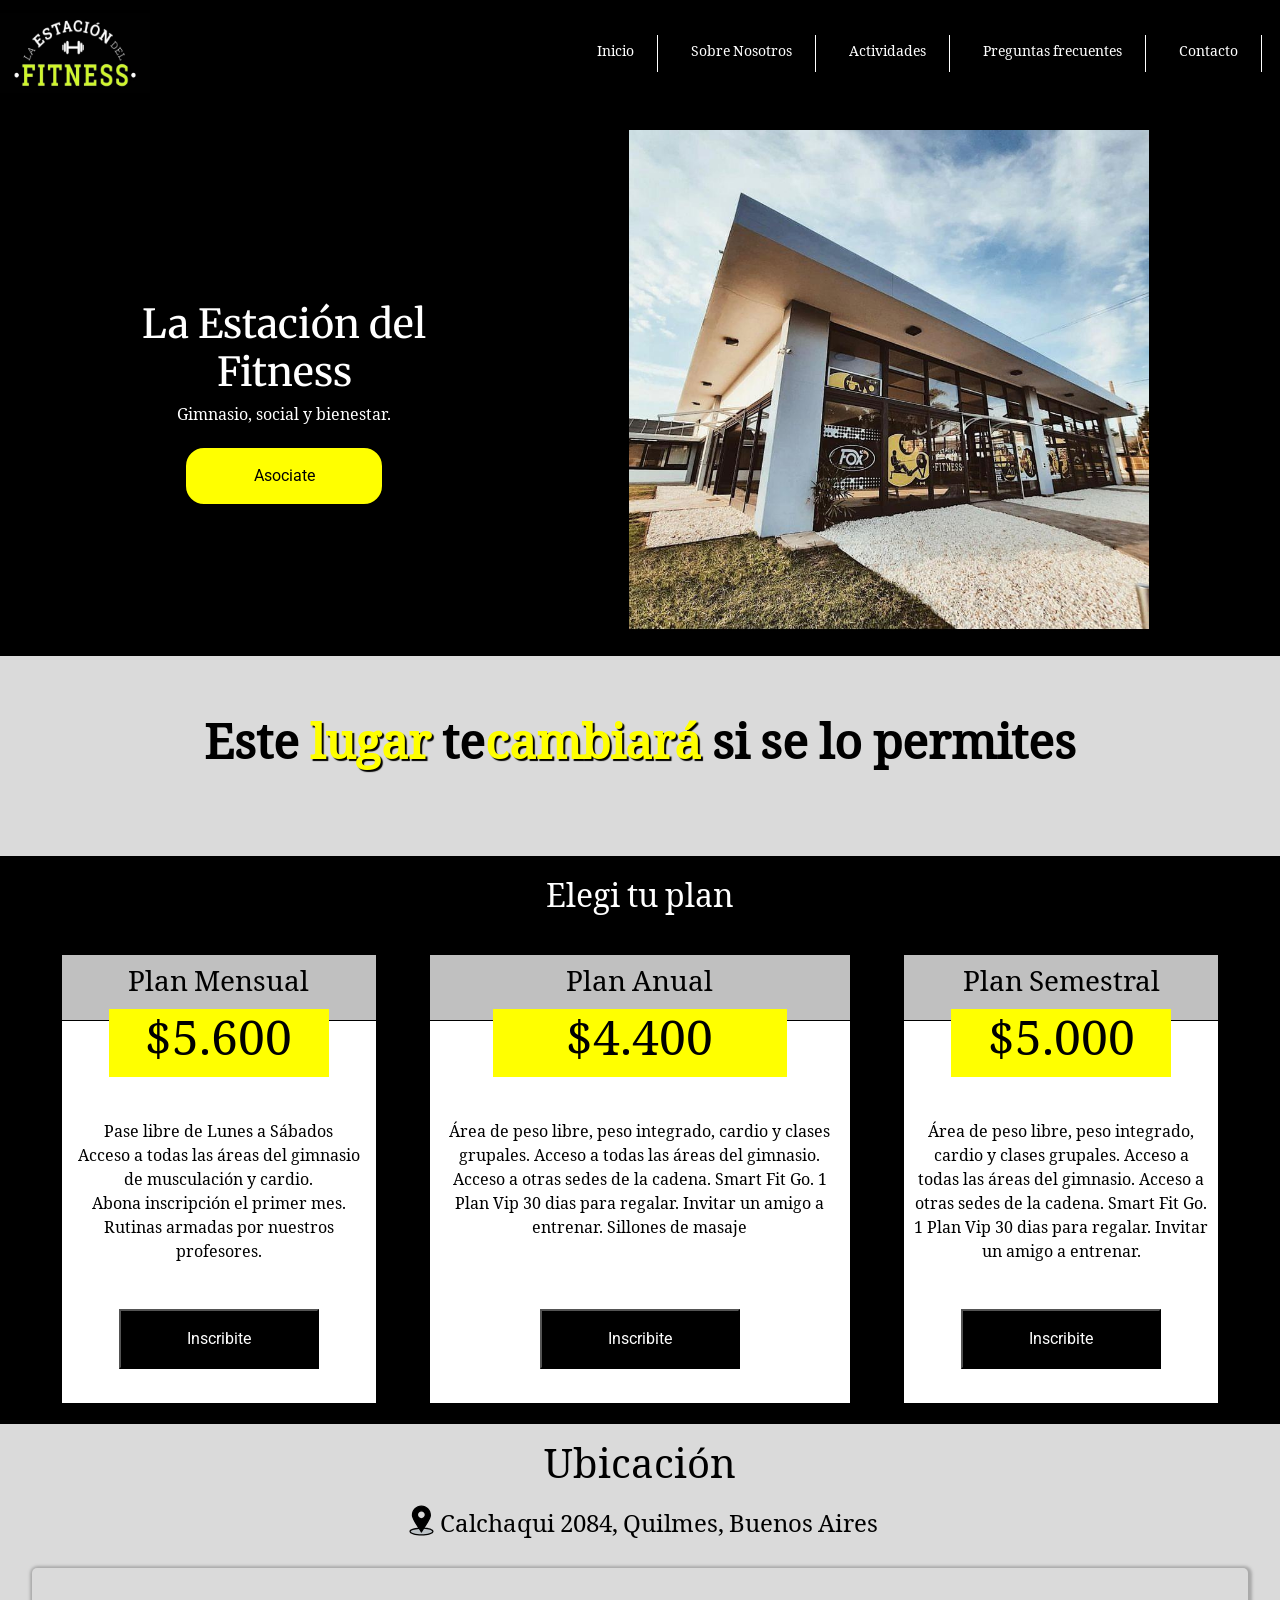
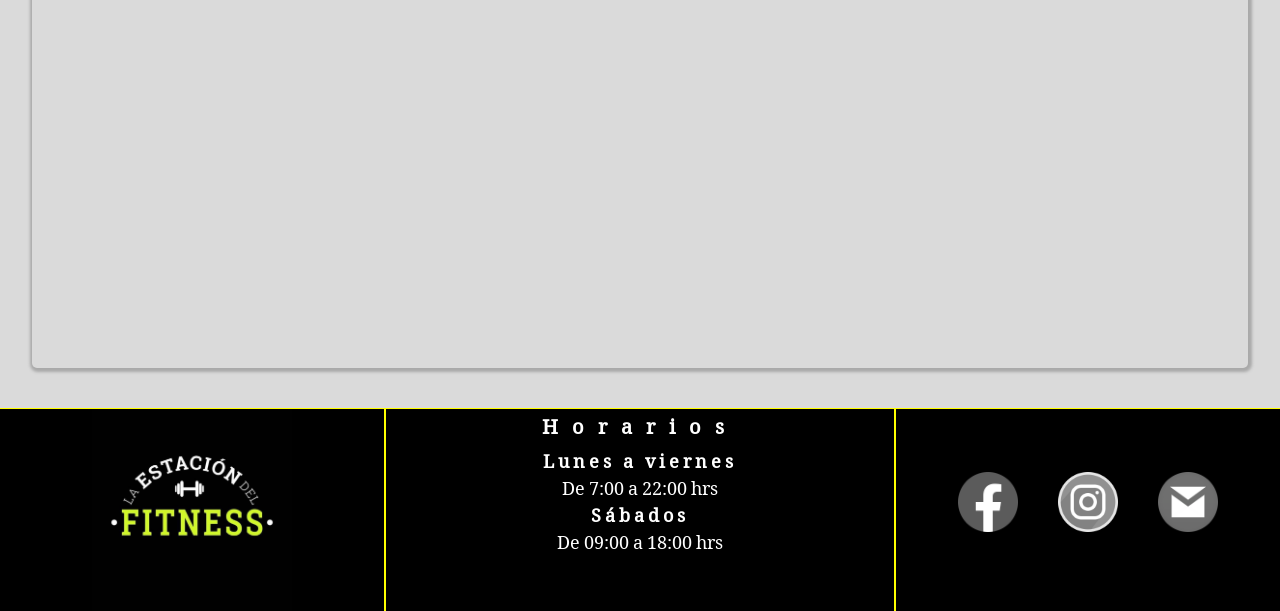
==== commit 84e5378b: "cambios agregados" ====
--- a/index.html
+++ b/index.html
@@ -46,12 +46,12 @@
     <!--seccion 1  presentacion-->
     <main>
         <section class="primerinicio">
-            <div id="titulo" class="centered fade-in is-inViewport" data-transition="fade-in-up">
+            <div id="titulo" class="centered fade-in is-inViewport col-12 col-lg-4" data-transition="fade-in-up">
                 <h1> La Estación del Fitness </h1>
                 <p> Gimnasio, social y bienestar.</p>
                 <button class="asociate"> Asociate </button>
             </div>
-            <div class="imageninic">
+            <div class="imageninic text-center col-lg-6 col-12 mt-4">
                 <img class="fade-in is-inViewport" data-transition="fade-in-up" src="./images/ftini.jpeg" alt="foto del Gimnasio por fuera">
             </div>
         </section>
@@ -63,9 +63,9 @@
 
         <!--seccion 3 planes -->
         <section class="conteiner planes">
-            <div class="row justify-content-around text-center">
+            <div class="row justify-content-evenly text-center">
                 <h2 class="pb-4 pt-2 white"> Elegi tu plan </h2>
-                <div class=" p-0  pb-3 col-md-3 col-10 plan">
+                <div class=" p-0  pb-3 col-md-8 col-lg-3 col-10 plan">
                     <h3 class="color-cont pt-3"> Plan Mensual </h3>
                     <h2 class="price price1"> $5.600</h2>
                     <div class="contenidoplan">
@@ -77,7 +77,7 @@
                         <button class="suscribe"> Inscribite </button>
                     </div>
                 </div>
-                <div class=" p-0 pb-3 col-md-4 col-10 plan">
+                <div class=" p-0 pb-3 col-md-8 col-lg-4 col-10 plan">
                     <h3 class="color-cont pt-3"> Plan Anual </h3>
                     <h2 class="price price2"> $4.400</h2>
                     <div class="contenidoplan">
@@ -92,7 +92,7 @@
                         <button class="suscribe mt-4"> Inscribite </button>
                     </div>
                 </div>
-                <div class="p-0 pb-3 col-md-3 col-10 plan">
+                <div class="p-0 pb-3 col-md-8 col-lg-3 col-10 plan">
                     <h3 class="color-cont pt-3"> Plan Semestral </h3>
                     <h2 class="price price3"> $5.000</h2>
                     <div class="contenidoplan">
@@ -139,7 +139,7 @@
             </div>
         </div>
         <!-- logos de las redes con los sitios-->
-        <ul class="redes logos">
+        <ul class="redes logos p-0">
             <li><a href="https://www.facebook.com/laestaciondelfitness/"><img src="./images/logofacebook.png"></a> </li>
             <li> <a href="https://www.instagram.com/laestaciondelfitness/?hl=es"><img src="./images/logoinstagram.png"></a></li>
             <li> <a href="https://mail.google.com/mail/u/0/#inbox?compose=GTvVlcSDbgwrLZQgXvMFlnFgGWBPthbGMtQdnLrNNsRrsMptcCsTjrXwWnxBNKFkZntnCSpPJJZlg"><img src="./images/logogmail.png"> </a> </li>
--- a/styles/css/styles.css
+++ b/styles/css/styles.css
@@ -5,10 +5,49 @@
   max-width: 1440 px;
 }
 
+ul li {
+  list-style: none;
+}
+
 .centered, .formulario, .contenedor, .sn, .title, .redes .logos, .redes, .horario, .imgb, .contmap, .ubicacion, .price, .frase, #titulo {
   display: flex;
   align-items: center;
   justify-content: center;
+}
+
+.ubicacion {
+  width: 100%;
+  flex-wrap: wrap;
+  text-align: center;
+  background-color: rgb(218, 218, 218);
+  color: #000;
+}
+.ubicacion h3 {
+  display: flex;
+  align-self: center;
+}
+.ubicacion .contmap {
+  width: 100%;
+  text-align: center;
+  background-color: rgb(218, 218, 218);
+  color: #000;
+}
+.ubicacion .contmap object {
+  padding-bottom: 15px;
+}
+.ubicacion .mapa {
+  border-radius: 5px;
+  box-shadow: 1px 1px 3px 3px darkgray;
+  margin-bottom: 40px;
+}
+.ubicacion .textubi {
+  align-items: end;
+  display: flex;
+  justify-content: space-around;
+  flex-direction: column;
+  font-size: 1.5rem;
+  text-align: center;
+  margin-top: 1.5rem;
 }
 
 body {
@@ -78,8 +117,8 @@
   justify-content: space-evenly;
   width: 100%;
   flex-direction: row;
-  height: 529px;
   margin-bottom: 26px;
+  flex-wrap: wrap;
 }
 
 [data-transition=fade-in-up] {
@@ -97,7 +136,6 @@
 #titulo {
   flex-direction: column;
   justify-items: center;
-  width: 30%;
   padding-top: 60px;
   height: 80%;
   text-align: center;
@@ -138,7 +176,7 @@
   width: 100%;
   height: 200px;
   background-color: rgb(218, 218, 218);
-  color: black;
+  color: #000;
   text-align: center;
 }
 
@@ -146,22 +184,20 @@
   font-size: 3rem;
   font-family: "Noto Serif Ahom", serif;
   font-weight: 600;
-  left: 37px;
-  position: relative;
 }
 
 .yellow {
   color: yellow;
-  text-shadow: 2px 2px 1px black;
+  text-shadow: 2px 2px 1px #000;
+}
+
+.white {
+  color: white;
 }
 
 /* PLANES */
 .planes {
-  height: 580px;
-  color: black;
-}
-.white{
-  color: white;
+  color: #000;
 }
 
 .color-cont {
@@ -169,7 +205,7 @@
   width: 100%;
   padding: 15px;
   z-index: 1;
-  border-bottom: 1px solid black;
+  border-bottom: 1px solid #000;
 }
 
 .plan {
@@ -224,22 +260,22 @@
 .ubicacion {
   width: 100%;
   flex-wrap: wrap;
-  height: 600px;
   text-align: center;
   background-color: rgb(218, 218, 218);
-  color: black;
-}
-
-.ubicacion h3 {
-  display: flex;
-  align-self: center;
+  color: #000;
+}
+
+.ubicacion h1 {
+  display: flex;
+  align-self: flex-start;
+  justify-self: center;
 }
 
 .contmap {
   width: 100%;
   text-align: center;
   background-color: rgb(218, 218, 218);
-  color: black;
+  color: #000;
 }
 
 .contmap object {
@@ -263,6 +299,11 @@
   text-align: center;
 }
 
+.textubi h1 {
+  font-family: "Merriweather", serif;
+  align-self: center;
+  padding-top: 15px;
+}
 
 /********* Parte de Footer****************/
 footer {
@@ -270,7 +311,7 @@
   display: grid;
   grid-template-columns: 1fr 2fr 1fr;
   align-items: center;
-  background-color: black;
+  background-color: #000;
   border-top: 1px solid yellow;
   grid-template-columns: 30% 40% 30%;
 }
@@ -314,7 +355,7 @@
   flex-direction: row;
 }
 
-.redes {
+.redes .logos {
   list-style-type: none;
 }
 
@@ -349,12 +390,10 @@
 }
 
 .sn {
-  height: 500px;
   width: 100%;
 }
 
 .sobrenos {
-  width: 50%;
   font-weight: 700;
 }
 
@@ -364,8 +403,6 @@
 }
 
 .imagencont {
-  width: 41%;
-  height: 90%;
   align-self: flex-start;
   margin-left: 40px;
   max-width: 500px;
@@ -379,13 +416,13 @@
 .titusab {
   width: 100%;
   background-color: yellow;
-  color: black;
+  color: #000;
   padding: 15px;
 }
 
 .cajasab {
   background-color: rgb(255, 254, 254);
-  color: black;
+  color: #000;
   width: 100%;
   padding: 10px;
   box-sizing: border-box;
@@ -394,7 +431,6 @@
 .share {
   margin-top: 30px;
   font-size: 40px;
-  margin-bottom: 30px;
 }
 
 .contenedor {
@@ -438,6 +474,11 @@
 }
 
 /**** PREGUNTAS FRECUENTES***/
+.here {
+  color: yellow;
+  text-decoration: underline;
+}
+
 .video-responsive {
   height: 31.5vw;
   width: 56vw;
@@ -575,6 +616,55 @@
 }
 
 /* MEDIA QUERIES SIZES*/
+@media (max-width: 768px) {
+  .menu li {
+    padding-right: 0px;
+    padding-left: 0px;
+  }
+  .navbar-brand img {
+    max-width: 80px;
+    height: auto;
+  }
+  .imageninic img {
+    height: auto;
+    max-width: 300px;
+  }
+}
+@media screen and (min-width: 768px) and (max-width: 992px) {
+  .menu li {
+    font-size: 13px;
+    margin-right: 0px;
+  }
+  .sobrenos {
+    text-align: center;
+  }
+  .grid {
+    grid-template-columns: 1fr 1fr;
+  }
+}
+@media screen and (min-width: 576px) and (max-width: 768px) {
+  .menu li {
+    font-size: 13px;
+    margin-right: 0px;
+  }
+  .logos img {
+    padding: 0px;
+  }
+  .textfrase {
+    font-size: 2.5rem;
+  }
+  .grid {
+    grid-template-columns: 1fr;
+  }
+}
+@media screen and (max-width: 992px) {
+  .imageninic img {
+    max-width: 500px;
+  }
+  .plan {
+    margin: 30px;
+  }
+}
 @media (max-width: 576px) {
   /** INICIO **/
   .imageninic img {
@@ -616,6 +706,10 @@
   }
   .textubi {
     width: auto;
+    font-size: 14px !important;
+  }
+  object {
+    width: 25px;
   }
   /*****SOBRE NOSOTROS********/
   .sn {
@@ -623,7 +717,6 @@
     flex-wrap: wrap;
   }
   .sobrenos {
-    width: auto;
     text-align: center;
     font-size: 17px;
   }
@@ -631,6 +724,7 @@
     width: auto;
     height: auto;
     margin-left: 0px;
+    max-width: 278px;
   }
   /** ACTIVIDADES**/
   .grid {
@@ -647,7 +741,7 @@
   footer {
     display: grid;
     grid-template-areas: "logo   logo   horarios " "logo   logo   horarios " "social social  social  ";
-    grid-template-columns: 20% 17%;
+    grid-template-columns: 1fr 1fr;
   }
   .horario {
     border: none;
@@ -682,11 +776,11 @@
   }
   /**BARRA DE NAV */
   .menu li {
-    border: 0px;
     font-size: 12px;
     margin-top: 8px;
     display: block;
     justify-content: start;
+    margin-right: 0px;
   }
   .navbar-brand img {
     width: 100px;
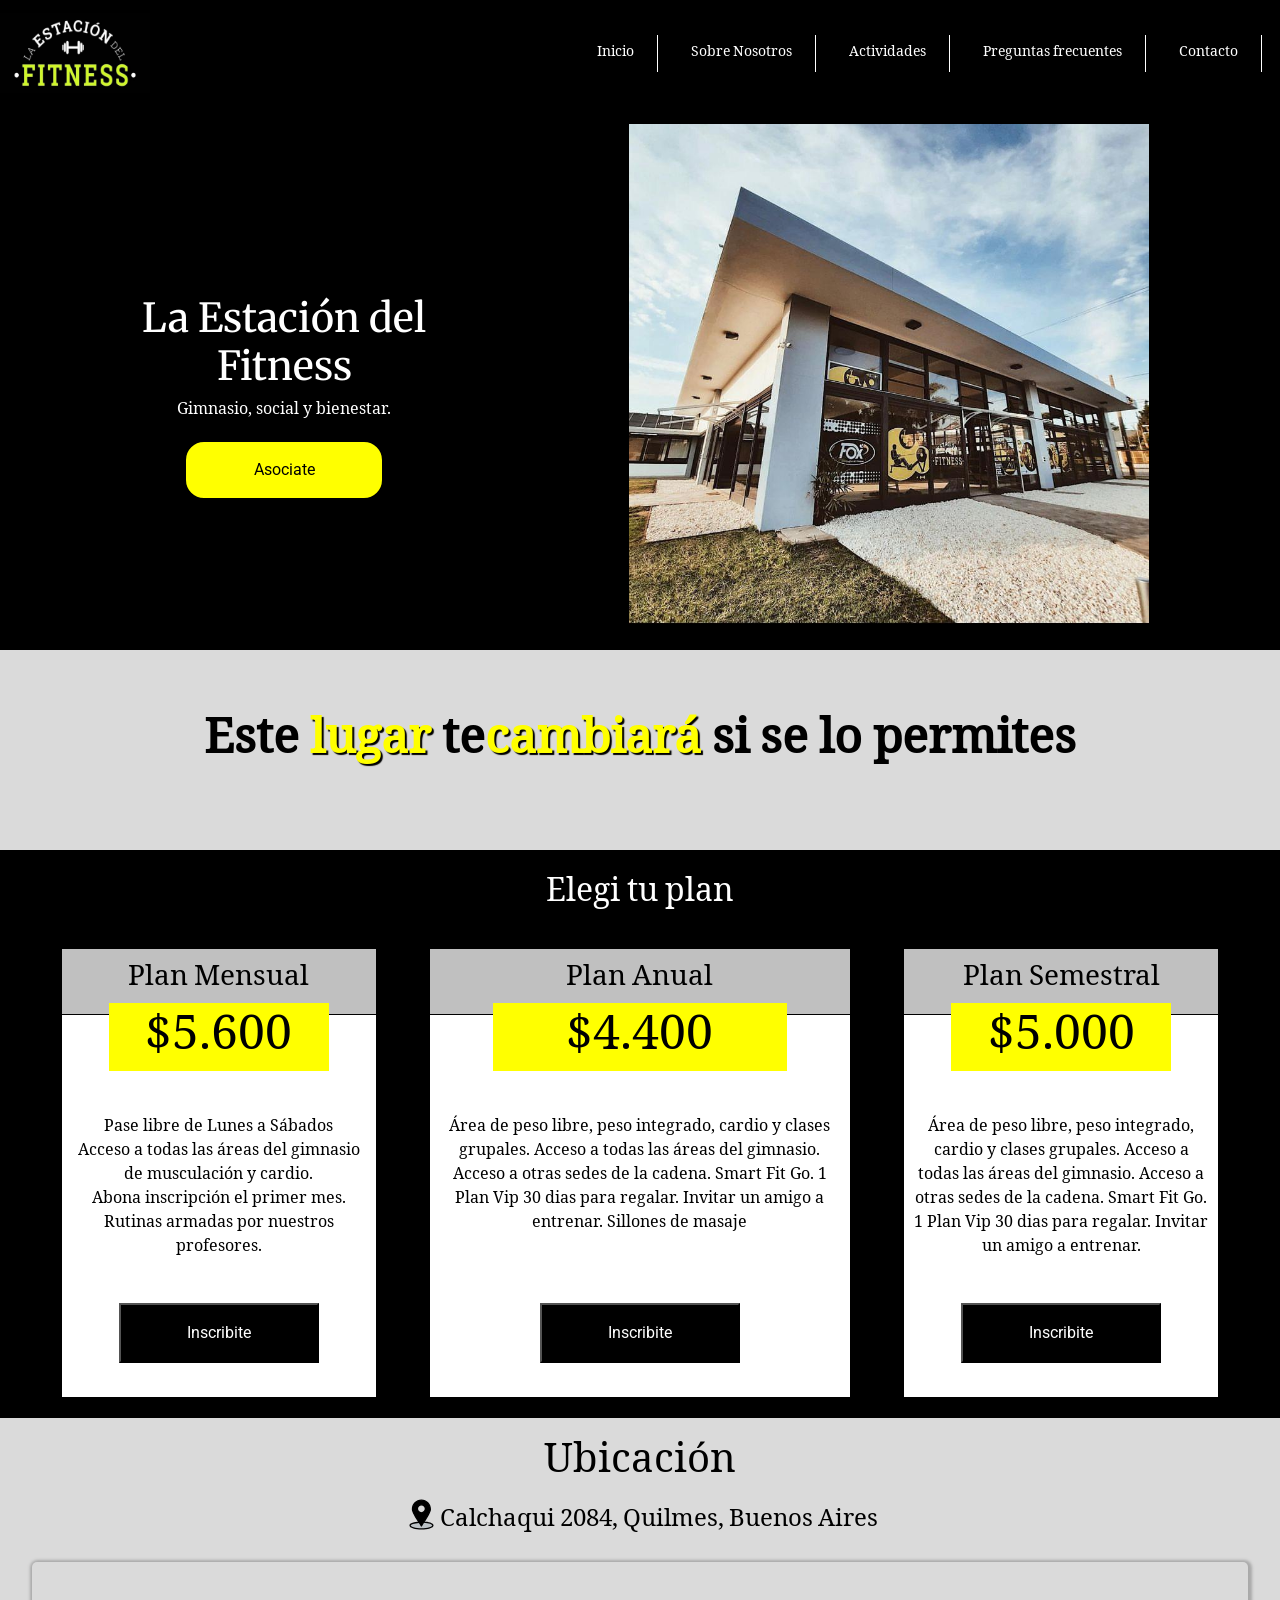
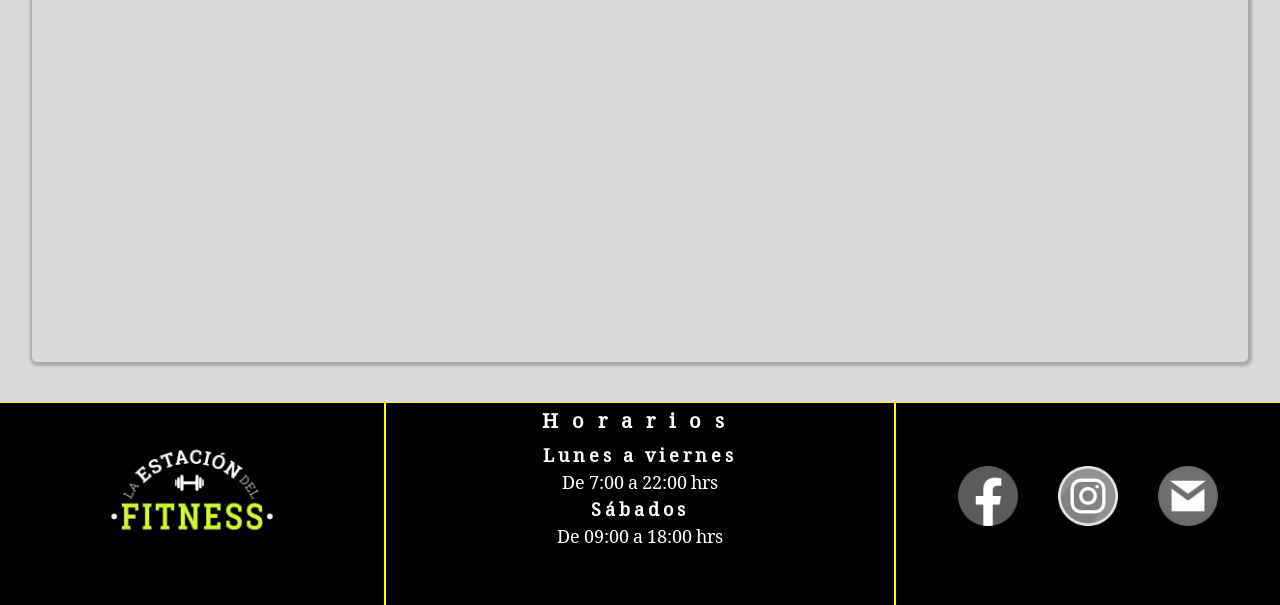
==== commit 473cf947: "transiciones" ====
--- a/index.html
+++ b/index.html
@@ -65,7 +65,7 @@
         <section class="conteiner planes">
             <div class="row justify-content-evenly text-center">
                 <h2 class="pb-4 pt-2 white"> Elegi tu plan </h2>
-                <div class=" p-0  pb-3 col-md-8 col-lg-3 col-10 plan">
+                <div class=" p-0  pb-3 col-md-8 col-lg-3 col-10 plan fade-in is-inViewport" data-transition="fade-in-up">
                     <h3 class="color-cont pt-3"> Plan Mensual </h3>
                     <h2 class="price price1"> $5.600</h2>
                     <div class="contenidoplan">
@@ -77,7 +77,7 @@
                         <button class="suscribe"> Inscribite </button>
                     </div>
                 </div>
-                <div class=" p-0 pb-3 col-md-8 col-lg-4 col-10 plan">
+                <div class=" p-0 pb-3 col-md-8 col-lg-4 col-10 plan fade-in is-inViewport" data-transition="fade-in-up">
                     <h3 class="color-cont pt-3"> Plan Anual </h3>
                     <h2 class="price price2"> $4.400</h2>
                     <div class="contenidoplan">
@@ -92,7 +92,7 @@
                         <button class="suscribe mt-4"> Inscribite </button>
                     </div>
                 </div>
-                <div class="p-0 pb-3 col-md-8 col-lg-3 col-10 plan">
+                <div class="p-0 pb-3 col-md-8 col-lg-3 col-10 plan fade-in is-inViewport" data-transition="fade-in-up"">
                     <h3 class="color-cont pt-3"> Plan Semestral </h3>
                     <h2 class="price price3"> $5.000</h2>
                     <div class="contenidoplan">
--- a/styles/css/styles.css
+++ b/styles/css/styles.css
@@ -81,6 +81,9 @@
 
 .navbar {
   width: 100%;
+  background-color: black;
+  position: fixed;
+  z-index: 1000;
 }
 
 .menu li {
@@ -112,6 +115,7 @@
 
 /********* Parte de presentacion ****************/
 .primerinicio {
+  margin-top: 100px;
   display: flex;
   align-items: center;
   justify-content: space-evenly;
@@ -294,9 +298,9 @@
   justify-content: space-around;
   flex-direction: column;
   font-size: 1.5rem;
+  text-align: center;
   width: 50%;
   height: 80% px;
-  text-align: center;
 }
 
 .textubi h1 {
@@ -378,10 +382,10 @@
   width: 100%;
   font-family: "Merriweather", serif;
   font-size: 41px;
+  text-align: center;
   background-color: yellow;
   color: #000;
-  text-align: center;
-  margin-top: 20px;
+  margin-top: 120px;
   height: 90px;
 }
 
@@ -573,14 +577,17 @@
 }
 
 .formulario {
+  font-size: 18px;
   text-align: left;
-  font-size: 18px;
   padding: 10px;
 }
 
 form {
   position: relative;
   display: block;
+}
+form-label {
+  padding: 5px;
 }
 
 textarea {
@@ -717,8 +724,8 @@
     flex-wrap: wrap;
   }
   .sobrenos {
+    font-size: 17px;
     text-align: center;
-    font-size: 17px;
   }
   .imagencont {
     width: auto;
